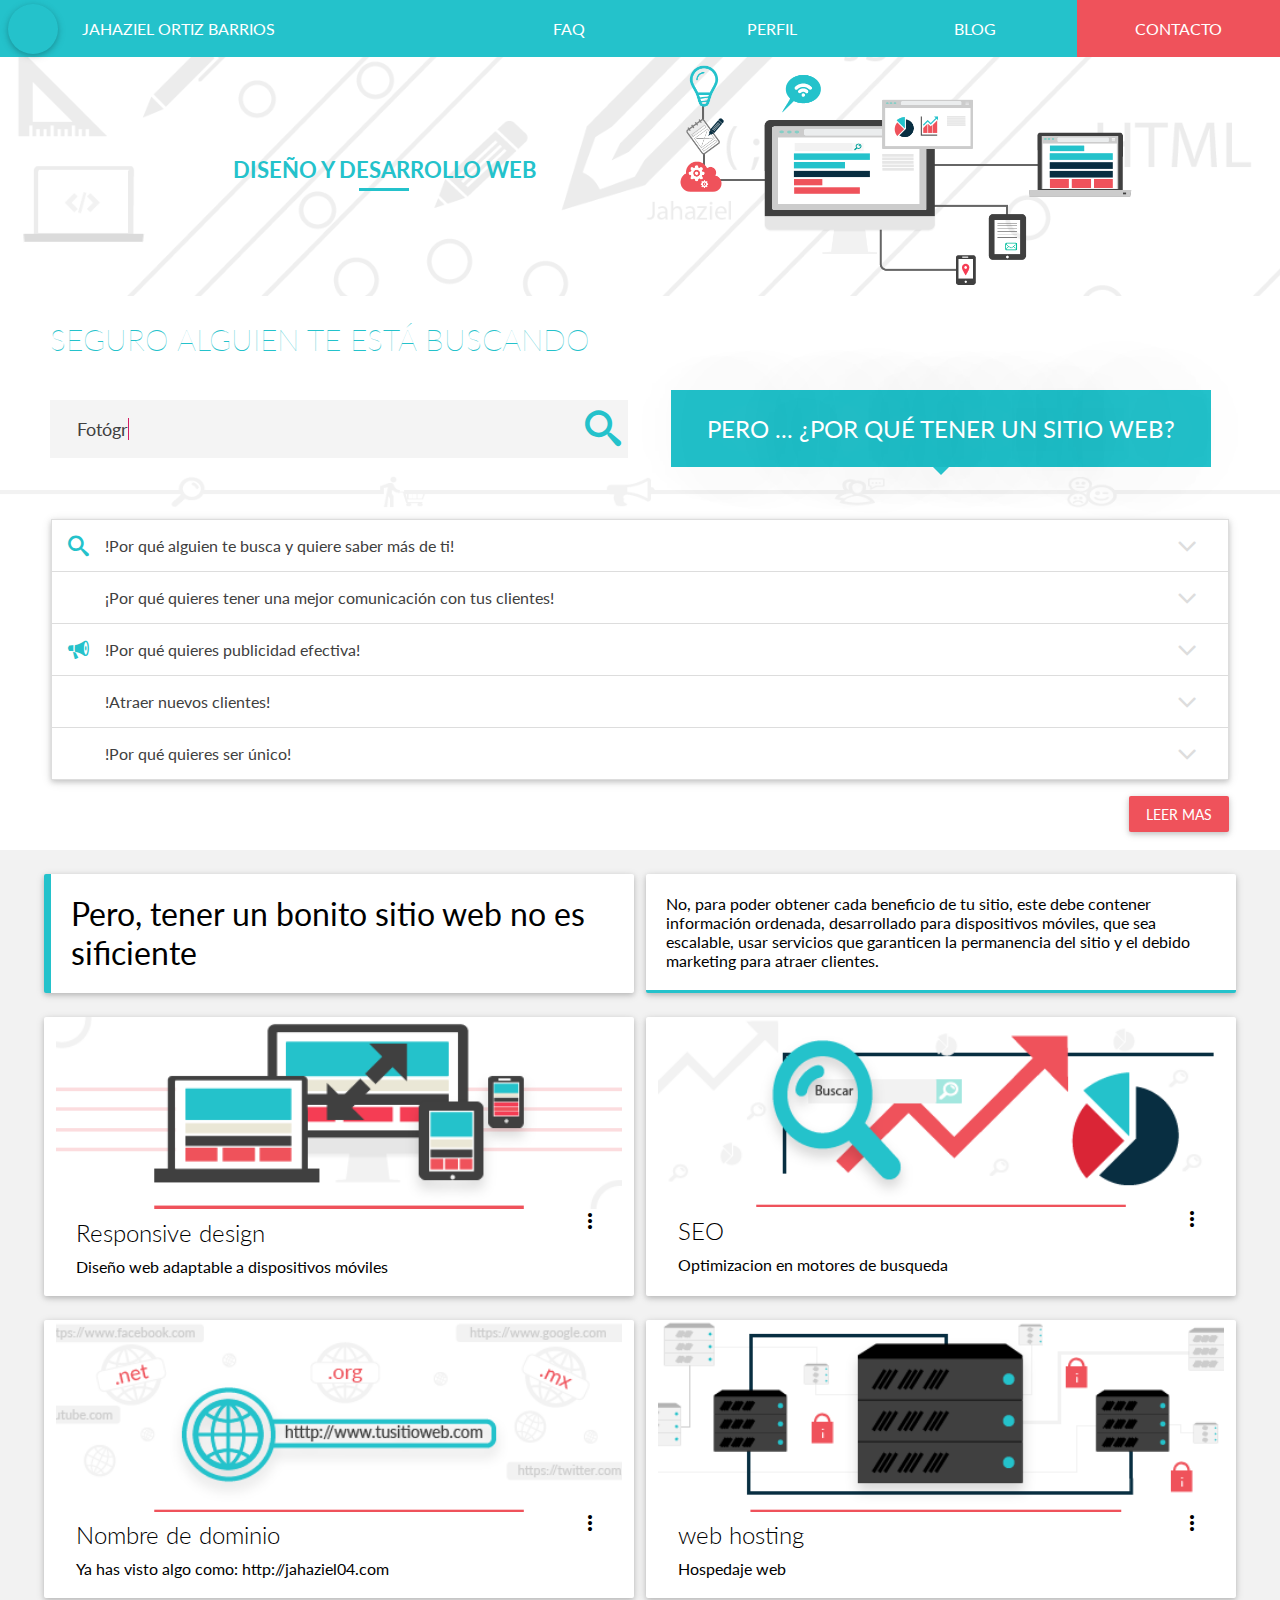
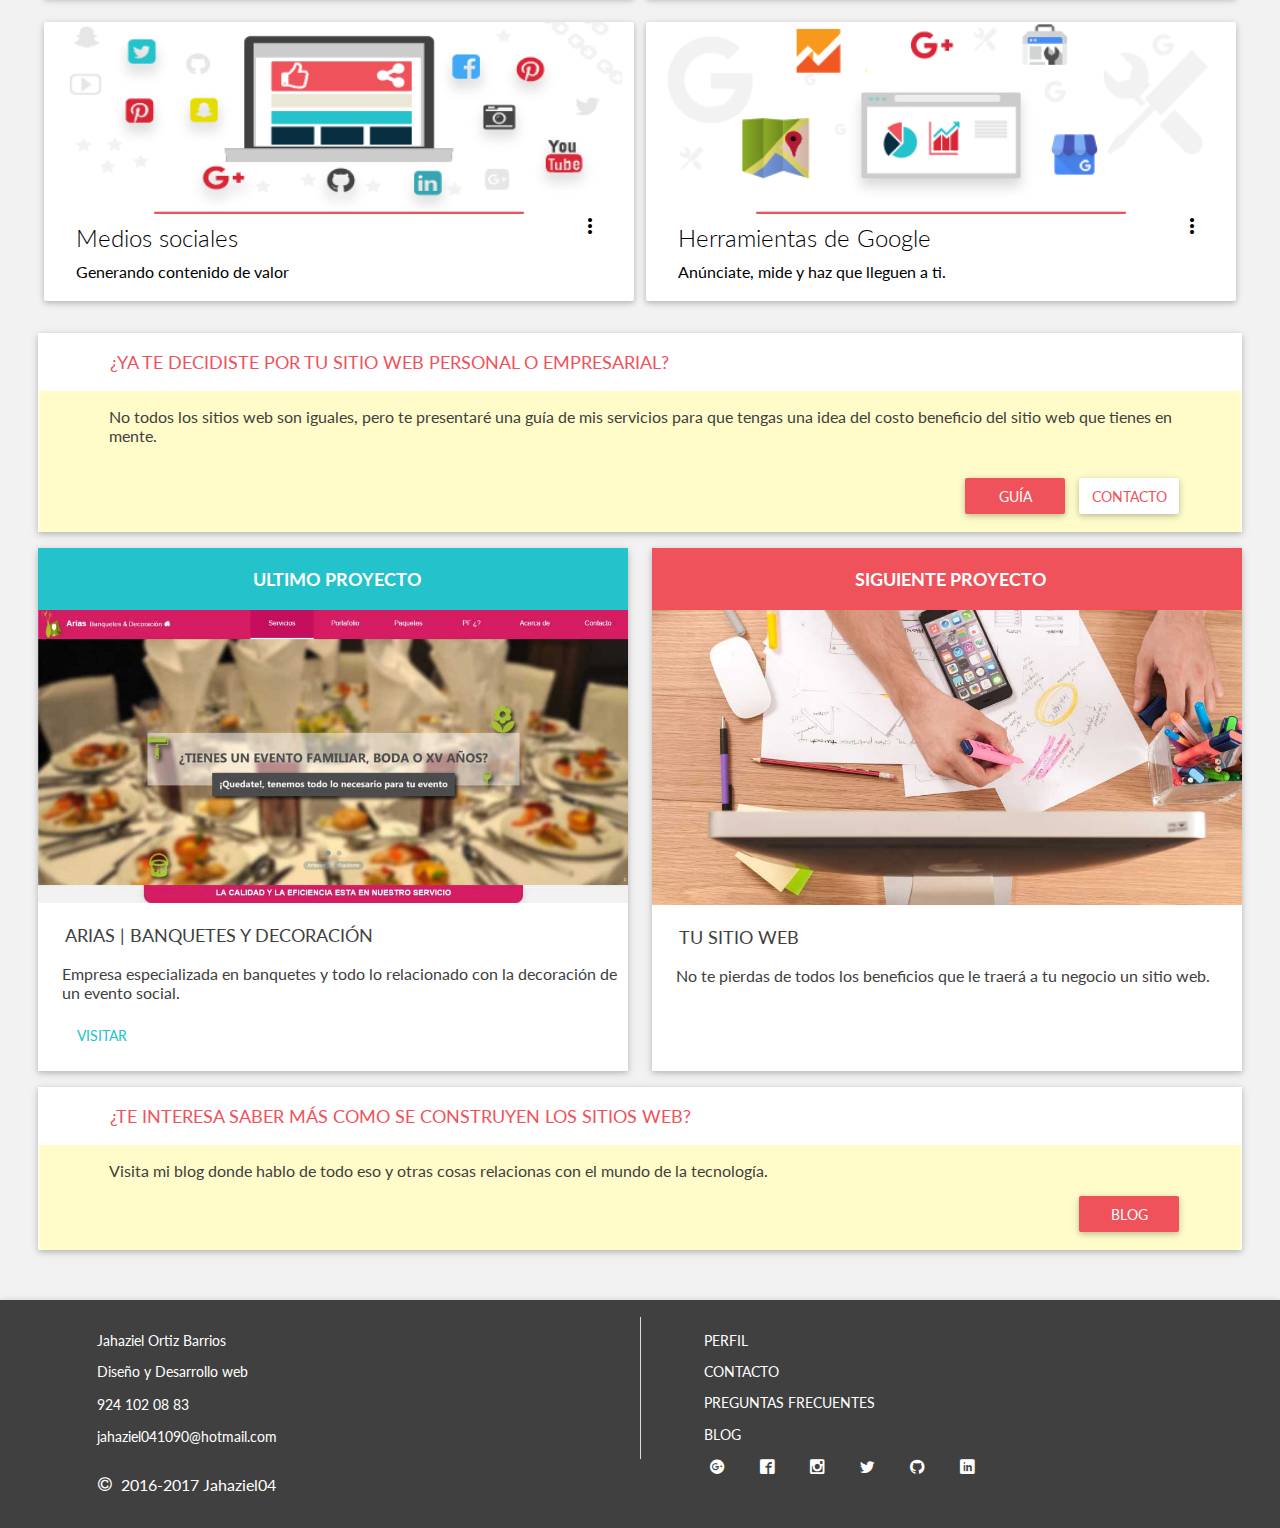
==== index.html @ 0f7bd89f "erratas y nuevo numero de Tel" ====
<!DOCTYPE html>
<html lang="es">
  <head>
    <meta charset="UTF-8">
    <meta name="viewport" content="width=device-width, initial-scale=1">
    <title>Diseño y Desarrollo web::Jahaziel Ortiz Barrios::Jaltipan veracruz</title>
    <meta name="description" content="Diseñador de UX y desarrollo de sitios web totalmente adaptables a dispositivos mobiles en Jaltipan, Minatitlan, Coatzacoalcos, Acayucan">
    <meta author="Jahaziel Ortiz Barrios">
    <link rel="icon" type="image/jpg" href="/img/favicon.jpg">
    <link rel="stylesheet" href="./css/main.css">
    <link rel="stylesheet" href="https://fonts.googleapis.com/css?family=Lato:400,700">
    <link rel="stylesheet" href="https://maxcdn.bootstrapcdn.com/font-awesome/4.2.0/css/font-awesome.min.css">
    <link href="http://fonts.googleapis.com/icon?family=Material+Icons" rel="stylesheet">
  </head>
  <body>
    <header id="header" class="header">
      <nav class="navbar"><a href="/" class="brand">
          <figure class="margin-left circle--small disappear"><img src="https://scontent.xx.fbcdn.net/hphotos-xap1/v/t1.0-9/12688156_959748740729731_5556562599613514198_n.jpg?_nc_eui=ARhYQj7ZBpgGkshE7mGL3LKqt1WCCZKj5ncPIjfwVsN9NVvxZEDAgiCAArKD&amp;oh=0146c62cc2702142f5b499ef95fceb43&amp;oe=574B8534" alt="" class="imgfull"></figure>
          <p class="title-brand">Jahaziel Ortiz Barrios</p></a>
        <div href="" class="toggle"><i class="fa fa-bars"></i></div>
        <div class="right"><a href="/faq" id="button-portafolio" class="link">Faq</a></div>
        <div class="right"><a href="/profile" class="link">Perfil</a></div>
        <div class="right"><a href="/blog" class="link">Blog</a></div>
        <div class="right"><a href="contact" class="link focus">Contacto</a></div>
      </nav>
    </header>
    <article class="header-card">
      <section class="header-card-top"></section>
      <section class="header-card-bottom back-img--header">
        <figure class="circle--medium center-absolute"><img src="https://scontent.xx.fbcdn.net/hphotos-xap1/v/t1.0-9/12688156_959748740729731_5556562599613514198_n.jpg?_nc_eui=ARhYQj7ZBpgGkshE7mGL3LKqt1WCCZKj5ncPIjfwVsN9NVvxZEDAgiCAArKD&amp;oh=0146c62cc2702142f5b499ef95fceb43&amp;oe=574B8534" alt="" class="imgfull"></figure>
        <div class="container">
          <div class="row center middle">
            <div class="col-5 center small">
              <h1 class="title-main">Diseño y desarrollo web<span class="line-index"></span></h1>
            </div>
            <div class="col-5 small"><img src="img/img-landing.png" class="imgfull"></div>
          </div>
        </div>
      </section>
      <article class="container">
        <div class="row middle stop-grow--sinTop">
          <div class="col-6 small">
            <h2 class="title-big start">Seguro alguien te está buscando</h2>
          </div>
        </div>
        <div class="row middle stop-grow--sinTop">
          <div class="col-6 small">
            <p class="text-browser negro-claro relative"><span data-period="2000" data-type="[&quot;Fotógrafo en . . .&quot;,&quot;Diseñador de . . .&quot;,&quot;Dentista . . .&quot;,&quot;Pizza a la leña&quot;, &quot;Decoración de eventos en . . .&quot; ]" class="typewrite"><span class="wrap"></span></span><span class="icon-search absolute-right"></span></p>
          </div>
          <div class="col-6 small center">
            <p class="title-question relative">Pero ... ¿Por qué tener un sitio web?<span class="triangulo-equilatero"></span></p>
          </div>
        </div>
      </article>
      <figure class="bgc-white"><img src="img/banner.png" class="imgfull"></figure>
    </article>
    <div class="bgc-white">
      <article class="container">
        <div class="row center stop-grow--sinTop">
          <div class="col-12 center question-content">
            <div class="row center">
              <div class="col-12 start">
                <ul data-collapsible="accordion" class="collapsible">
                  <li>
                    <div class="collapsible-header relative question-content-item"><i class="icon-search principal"></i>
                      <p>!Por qué alguien te busca y quiere saber más de ti!</p><i class="icon-angle-down"></i>
                    </div>
                    <div class="collapsible-body">
                      <p>Seguro alguien escribió tu nombre, el nombre de tu marca o compañía buscando más información sobre ti o tu negocio, para reforzar su decisión de comprar tu producto o servicio, pero en su lugar encontró información sobre tu competencia y estoy seguro que se declinó por ellos.</p>
                    </div>
                  </li>
                  <li>
                    <div class="collapsible-header relative question-content-item"><i class="icon-chat-alt-fill principal"></i>
                      <p>¡Por qué quieres tener una mejor comunicación con tus clientes!</p><i class="icon-angle-down"></i>
                    </div>
                    <div class="collapsible-body">
                      <p>Tu sitio web es el mejor lugar para informar, sobre tus productos, servicios, promociones, etc. Además, tienes las opciones de enlanzar tus redes sociales, proporcionar tus números telefónicos y tu correo electrónico, para agilizar el contacto.</p>
                    </div>
                  </li>
                  <li>
                    <div class="collapsible-header relative question-content-item"><i class="icon-marketing principal"></i>
                      <p>!Por qué quieres publicidad efectiva!</p><i class="icon-angle-down"></i>
                    </div>
                    <div class="collapsible-body">
                      <p>Publicidad 24/7 los 365 días del año, comparado con lo costoso que suele ser la publicidad tradicional, un sitio web es 100% efectivo, muestra la información que deseas, sin restricción de tiempo, límite geográfico y demográfico.</p>
                    </div>
                  </li>
                  <li>
                    <div class="collapsible-header relative question-content-item"><i class="icon-person_add principal"></i>
                      <p>!Atraer nuevos clientes!</p><i class="icon-angle-down"></i>
                    </div>
                    <div class="collapsible-body">
                      <p>Lograrás llegar a más personas, no solo en tu región, si no a cualquier lugar del planeta donde haya internet. Solo tendrán que buscar algo relacionado con tu negocio en Google para poder encontrarte, y las personas que te encuentren en redes sociales tendrán un lugar a donde llegar. Cuando tus clientes quedan satisfechos con tu servicio o producto, seguro te recomendarán.</p>
                    </div>
                  </li>
                  <li>
                    <div class="collapsible-header relative question-content-item"><i class="icon-user2 principal"></i>
                      <p>!Por qué quieres ser único!</p><i class="icon-angle-down"></i>
                    </div>
                    <div class="collapsible-body">
                      <p>Crea una marca, se diferente, haz que cada vez que la gente vea tu logo se le venga a la mente el nombre de tu empresa, haz que quieran siempre consumir tus productos o adquirir tus servicios por tu profesionalismo y la pasión con la que haces las cosas.</p>
                    </div>
                  </li>
                </ul>
              </div>
            </div>
            <div class="row center box-padding-b">
              <div class="col-12 end"><a href="/blog/generico/beneficios-de-tener-un-sitio-web/" class="button-principal">Leer mas</a></div>
            </div>
          </div>
        </div>
      </article>
    </div>
    <section class="container">
      <div class="row stop-grow around">
        <article class="col-6--j small card-panel line-left back-img--features"><span class="title-impresion">Pero, tener un bonito sitio web no es sificiente</span>
          <div></div>
        </article>
        <article class="col-6--j small card-panel line-abajo"><span>No, para poder obtener cada beneficio de tu sitio, este debe contener información ordenada, desarrollado para dispositivos móviles, que sea escalable, usar servicios que garanticen la permanencia del sitio y el debido marketing para atraer clientes.</span>
          <div></div>
        </article>
        <article class="col-6--j small card">
          <div class="card-image waves-effect waves-block waves-light"><img src="img/feature1.png" class="activator"></div>
          <div class="card-content"><span class="card-title activator">Responsive design<i class="material-icons right">more_vert</i></span>
            <p>Diseño web adaptable a dispositivos móviles</p>
          </div>
          <div class="card-reveal"><span class="card-title">Responsive design<i class="material-icons right">close</i></span>
            <p>Es una de las alternativas de diseño y desarrollo web para garantizar que las páginas de un sitio sean capaces de adaptar su apariencia a cualquier dispositivo móvil. Esta filosofía garantiza la correcta visualización para mejorar la experiencia de usuario.</p>
          </div>
        </article>
        <article class="col-6--j small card">
          <div class="card-image waves-effect waves-block waves-light"><img src="img/feature2.png" class="activator"></div>
          <div class="card-content"><span class="card-title activator">SEO<i class="material-icons right">more_vert</i></span>
            <p>Optimizacion en motores de busqueda</p>
          </div>
          <div class="card-reveal"><span class="card-title">Optimizacion en motores de busqueda<i class="material-icons right">close</i></span>
            <p>Es un proceso técnico, que organiza la estructura y el contenido de las páginas de un sitio web, para mejorar la visibilidad en los buscadores, mejorando el posicionamiento natural en las búsquedas con términos o palabras relacionadas con tu negocio.</p>
          </div>
        </article>
        <article class="col-6--j small card">
          <div class="card-image waves-effect waves-block waves-light"><img src="img/feature3.png" class="activator"></div>
          <div class="card-content"><span class="card-title activator">Nombre de dominio<i class="material-icons right">more_vert</i></span>
            <p>Ya has visto algo como: http://jahaziel04.com</p>
          </div>
          <div class="card-reveal"><span class="card-title">Nombre de dominio<i class="material-icons right">close</i></span>
            <p>Esto es un nombre de dominio, no encontraras otro igual, es la dirección del sitio. Existen dominios gratuitos, pero usarlos refleja poco profesionalismo y seriedad a tu negocio. Piensa en uno que represente o a tu marca, en tu publicidad no debe faltar tu nombre de dominio.</p>
          </div>
        </article>
        <article class="col-6--j small card">
          <div class="card-image waves-effect waves-block waves-light"><img src="img/feature4.png" class="activator"></div>
          <div class="card-content"><span class="card-title activator">web hosting<i class="material-icons right">more_vert</i></span>
            <p>Hospedaje web</p>
          </div>
          <div class="card-reveal"><span class="card-title">Web hosting<i class="material-icons right">close</i></span>
            <p>Es una analogía de hospedaje o alojamiento en hoteles, porque es donde vivirá tu sitio, ahí se guardará el código, imágenes, videos, y todos de lo que esté compuesto. Tu no tendrás que ocuparte del hosting, pero es bueno saber que sepas que es uno de los servicios que garantizaran la permanencia de tu sitio en internet.</p>
          </div>
        </article>
        <article class="col-6--j small card">
          <div class="card-image waves-effect waves-block waves-light"><img src="img/feature5.png" class="activator"></div>
          <div class="card-content"><span class="card-title activator">Medios sociales<i class="material-icons right">more_vert</i></span>
            <p>Generando contenido de valor</p>
          </div>
          <div class="card-reveal"><span class="card-title">Medios sociales<i class="material-icons right">close</i></span>
            <p>Seguro tienes una cuenta en Twitter, Facebook, Instagram, etc. Estos medios se vuelven muy importantes si se genera contenido atractivo y de utilidad para tus clientes, hace que exista un continuo foco hacia la marca, que aliente al continuo consumo y propague confianza a futuros usuarios.</p>
          </div>
        </article>
        <article class="col-6--j small card">
          <div class="card-image waves-effect waves-block waves-light"><img src="img/feature6.png" class="activator"></div>
          <div class="card-content"><span class="card-title activator">Herramientas de Google<i class="material-icons right">more_vert</i></span>
            <p>Anúnciate, mide y haz que lleguen a ti.</p>
          </div>
          <div class="card-reveal"><span class="card-title">Herramientas de Google<i class="material-icons right">close</i></span>
            <p>Google nos brinda servicios para potenciar la marca y nos permite ser parte de su ecosistema de mapas, su buscador, red social (google-plus) y la habilidad de poder medir el tráfico en nuestro sitio, mostrándonos métricas que te ayudaran a controlar el negocio, para saber cuánto estas o no creciendo.</p>
          </div>
        </article>
      </div>
    </section>
    <section class="container">
      <article class="row box-margin-t stop-grow"> 
        <div class="col-12 portfolio-header--contact shadow-card">
          <div class="row center">
            <div class="col-11 start">
              <p class="start title-portfolio">¿Ya te decidiste por tu sitio web personal o empresarial?</p>
            </div>
          </div>
          <div class="row center portfolio-contact">
            <div class="col-11 start">
              <p class="start box-padding-b box-padding-t box-padding-b text-normal">No todos los sitios web son iguales, pero te presentaré una guía de mis servicios para que tengas una idea del costo beneficio del sitio web que tienes en mente.</p>
            </div>
          </div>
          <div class="row center box-padding-b box-padding-t portfolio-contact">
            <div class="col-11 end"><a href="/guia" class="button-principal">Guía</a><a href="/contact" class="button-secundario">Contacto</a></div>
          </div>
        </div>
      </article>
      <section class="row  box-margin-t between stop-grow">
        <div class="portfolio-header tablets small shadow-card">
          <h2 class="bgc-principal center title-feature title-feature box-padding-b box-padding-t">Ultimo proyecto</h2>
          <figure><img src="/img/portafolio.jpg" class="imgfull"></figure>
          <div class="portfolio-work box-padding-b">
            <p class="title-portfolio-x">Arias | Banquetes y Decoración</p>
            <p class="sub-portfolio-x">Empresa especializada en banquetes y todo lo relacionado con la decoración de un evento social.</p><a href="http://serviarias.com/" target="_blank" class="button-plane">Visitar</a>
          </div>
        </div>
        <div class="portfolio-header--next tablets small shadow-card">
          <h2 class="bgc-principal center title-feature title-feature box-padding-b box-padding-t bgc-secundario">Siguiente proyecto</h2>
          <figure><img src="/img/portafolio3.jpg" class="imgfull"></figure>
          <div class="portfolio-work">
            <p class="title-portfolio-x">Tu sitio web</p>
            <p class="sub-portfolio-x">No te pierdas de todos los beneficios que le traerá a tu negocio un sitio web.</p>
          </div>
        </div>
      </section>
    </section>
    <section class="container">
      <article class="row box-margin-t stop-grow"> 
        <div class="col-12 portfolio-header--contact shadow-card">
          <div class="row center">
            <div class="col-11 start">
              <p class="start title-portfolio">¿Te interesa saber más como se construyen los sitios web?</p>
            </div>
          </div>
          <div class="row center portfolio-contact">
            <div class="col-11 start">
              <p class="start text-normal">Visita mi blog donde hablo de todo eso y otras cosas relacionas con el mundo de la tecnología.</p>
            </div>
          </div>
          <div class="row center portfolio-contact box-padding-b">
            <div class="col-11 end"><a href="/blog" class="button-principal">blog</a></div>
          </div>
        </div>
      </article>
    </section>
    <div class="bgc-complementario box-margin-t box-padding-t box-padding-b shadow-card">
      <div class="container">
        <div class="row center">
          <div class="col-11">
            <div class="row center">
              <div class="col-6 start small">
                <p class="text-normal--footer">Jahaziel Ortiz Barrios</p>
                <p class="text-normal--footer">Diseño y Desarrollo web</p><a href="tel:+9241020883" class="text-normal--footer">924 102 08 83</a>
                <p class="text-normal--footer">jahaziel041090@hotmail.com</p>
              </div>
              <div class="col-6 start small line--footer">
                <p class="text-normal--footerMayus col-offset-1 col-offset-off"><a href="/profile">Perfil</a></p>
                <p class="text-normal--footerMayus col-offset-1 col-offset-off"><a href="/contact">Contacto</a></p>
                <p class="text-normal--footerMayus col-offset-1 col-offset-off"><a href="/faq">Preguntas frecuentes</a></p>
                <p class="text-normal--footerMayus col-offset-1 col-offset-off"><a href="/blog">Blog</a></p>
              </div>
            </div>
          </div>
        </div>
        <div class="row center">
          <div class="col-11">
            <div class="row">
              <div class="col-6 start color-white small">
                <p class="text-normal col-offset-1 col-offset-off"><span class="icon-copyright"></span> 2016-2017 Jahaziel04</p>
              </div>
              <div class="col-6 start small">
                <div class="col-offset-1 col-offset-off text-normal--footerMayus"><a href="https://plus.google.com/u/0/104019931078090167469" target="_blank" class="footer-icon icon-google-plus "></a><a href="https://www.facebook.com/Jahaziel.Ortiz.Barrios" target="_blank" class="footer-icon icon-facebook"></a><a href="https://www.instagram.com/jahaziel04/" target="_blank" class="footer-icon icon-instagram"></a><a href="https://twitter.com/Jahaziel004" target="_blank" class="footer-icon icon-twitter"></a><a href="https://github.com/Jahaziel04" target="_blank" class="footer-icon icon-github"></a><a href="https://www.linkedin.com/profile/preview?locale=es_ES&amp;trk=prof-0-sb-preview-primary-button" target="_blank" class="footer-icon icon-linkedin"></a></div>
              </div>
            </div>
          </div>
        </div>
      </div>
    </div>
    <script type="text/javascript">
      (function(i,s,o,g,r,a,m){i['GoogleAnalyticsObject']=r;i[r]=i[r]||function(){
      (i[r].q=i[r].q||[]).push(arguments)},i[r].l=1*new Date();a=s.createElement(o),
      m=s.getElementsByTagName(o)[0];a.async=1;a.src=g;m.parentNode.insertBefore(a,m)})(window,document,'script','https://www.google-analytics.com/analytics.js','ga');
      
      ga('create', 'UA-76963673-1', 'auto');
      ga('send', 'pageview');
    </script>
    <script type="text/javascript" src="./js/bundle.js"></script>
    <script type="text/javascript" src="https://code.jquery.com/jquery-2.1.1.min.js"></script>
    <script type="text/javascript" src="js/materialize.min.js"></script>
  </body>
</html>
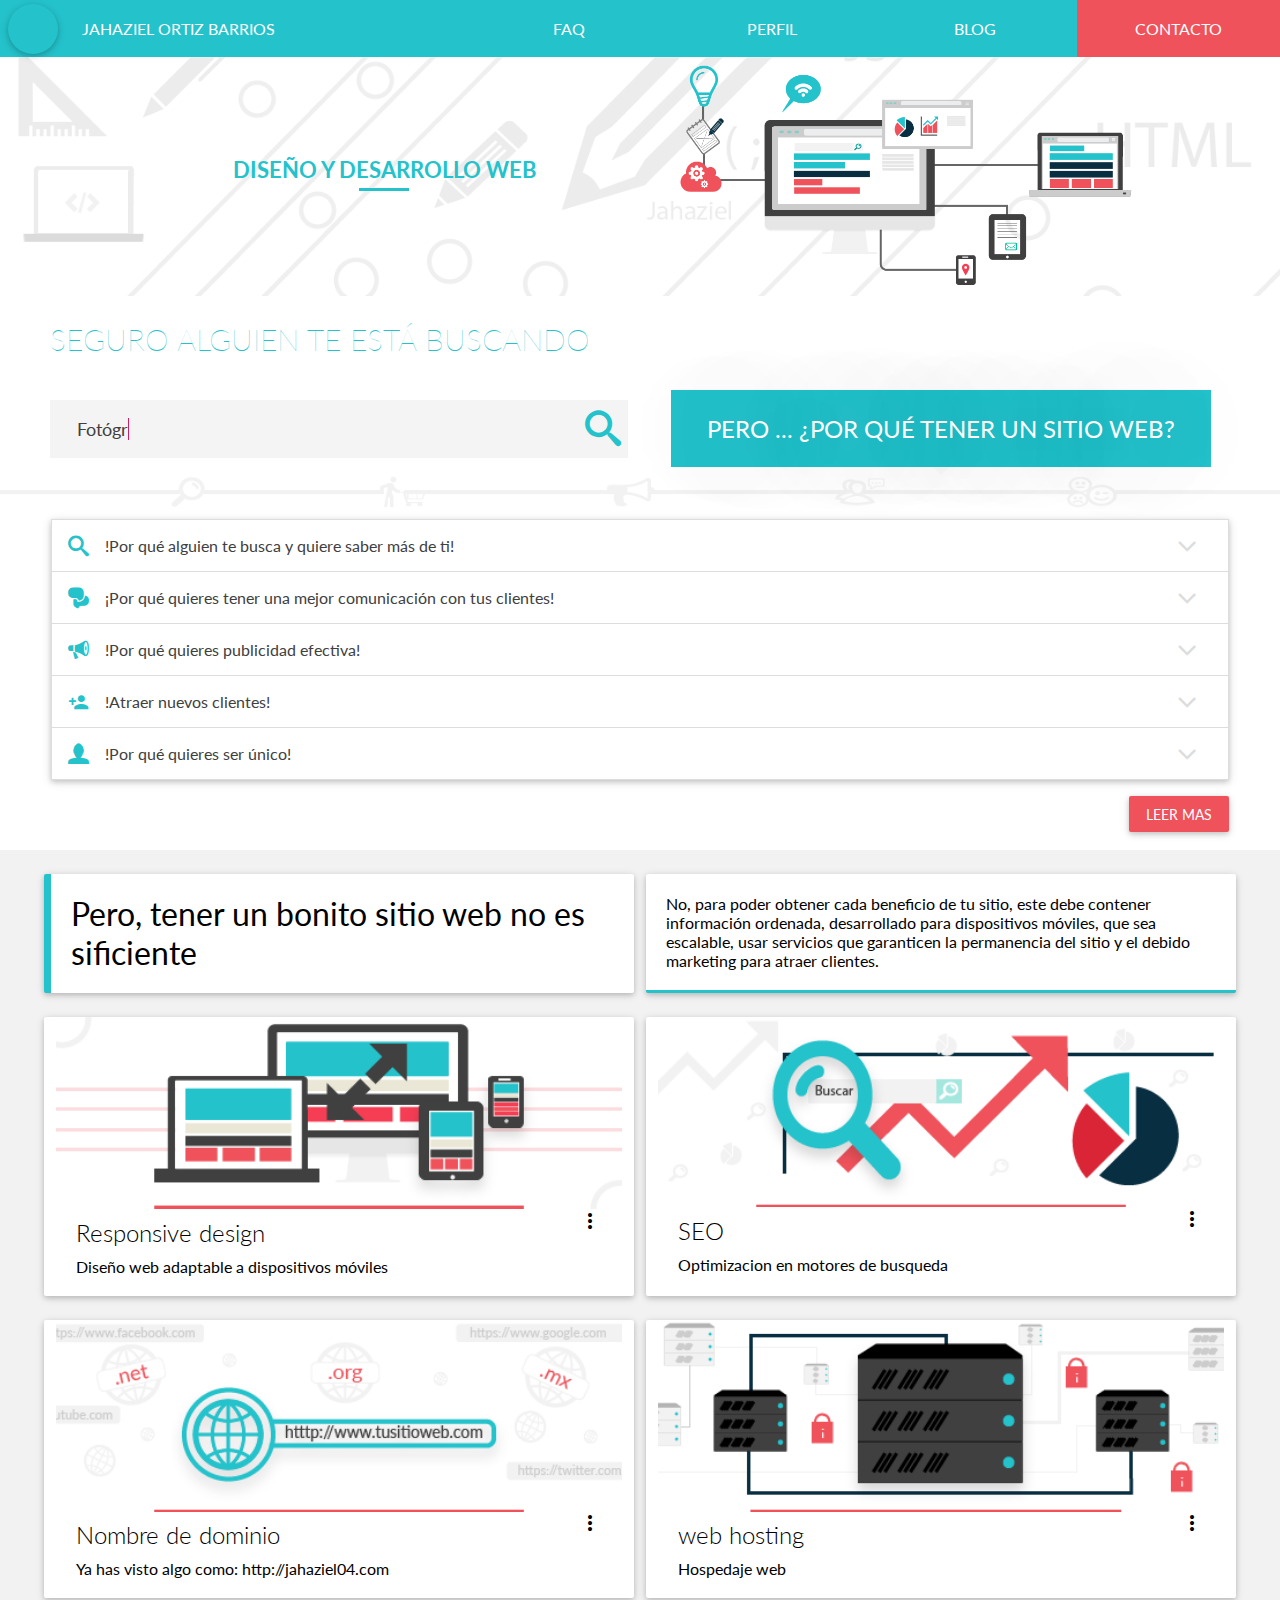
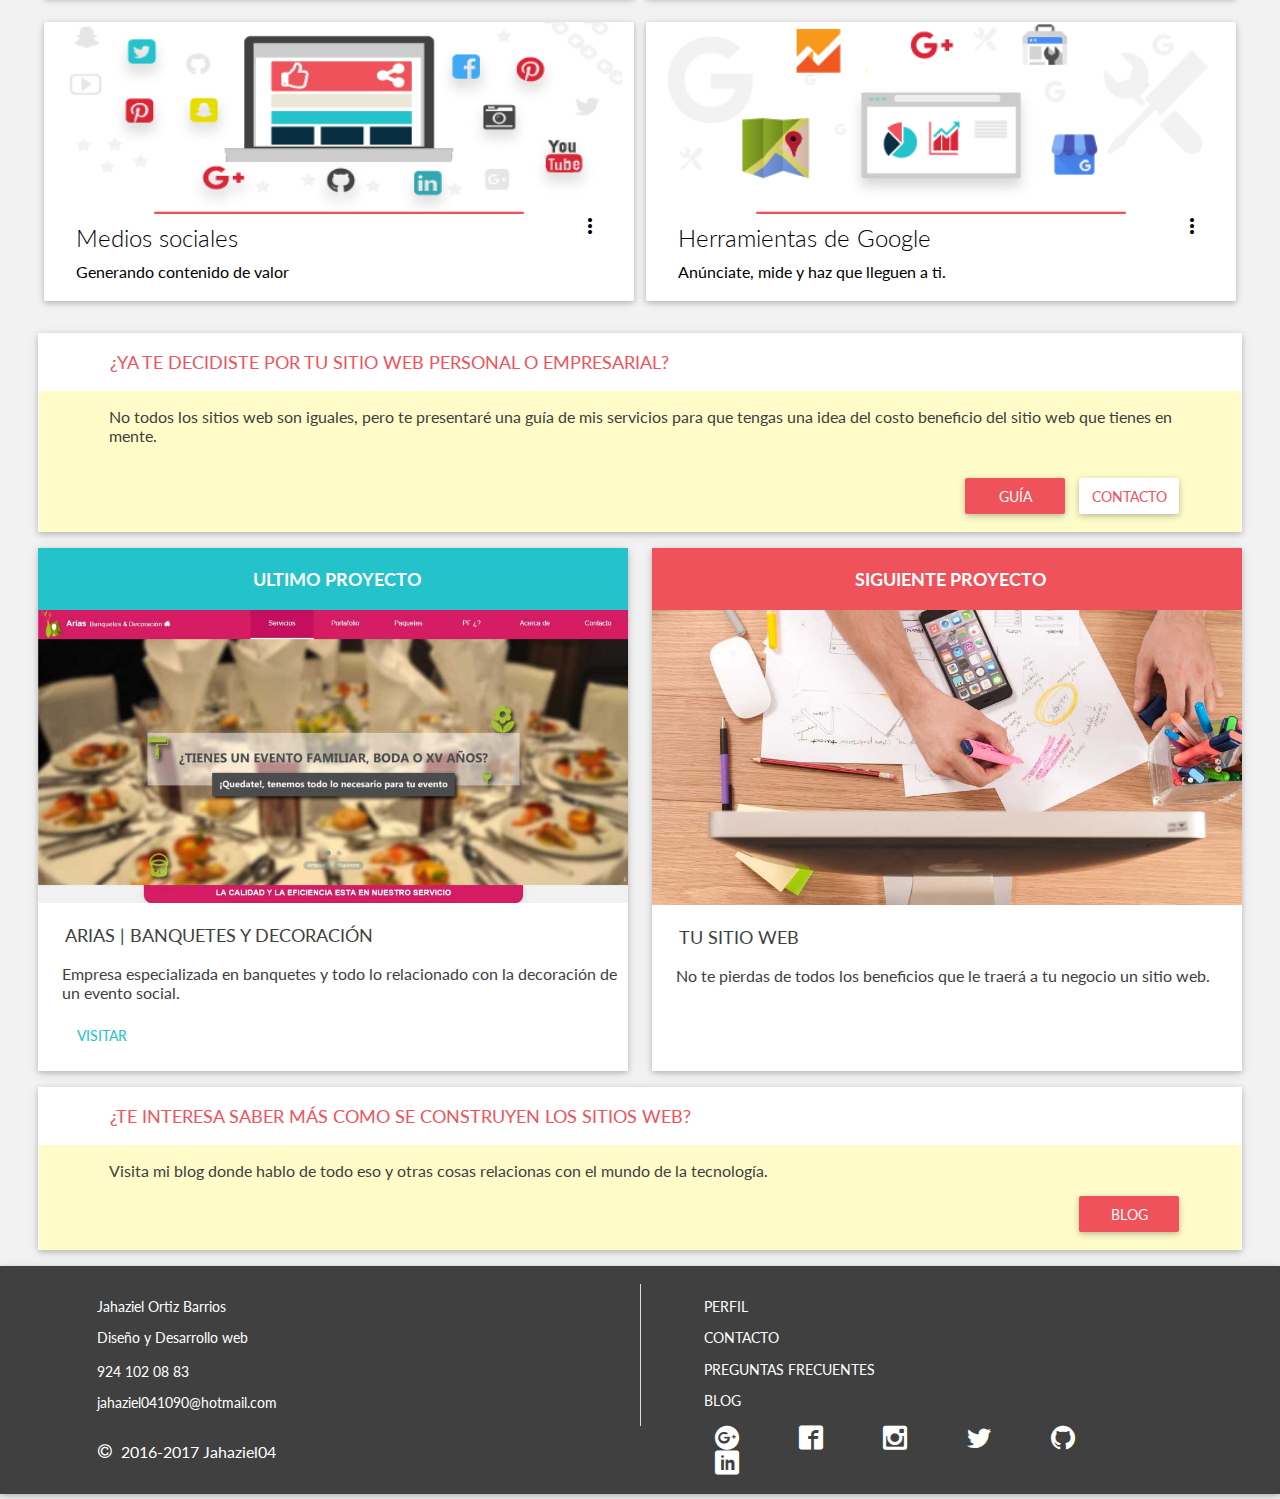
==== commit aec5f1b3: "Mejora de guia" ====
--- a/index.html
+++ b/index.html
@@ -231,7 +231,7 @@
         </div>
       </article>
     </section>
-    <div class="bgc-complementario box-margin-t box-padding-t box-padding-b shadow-card">
+    <div class="bgc-complementario box-padding-t box-padding-b shadow-card">
       <div class="container">
         <div class="row center">
           <div class="col-11">
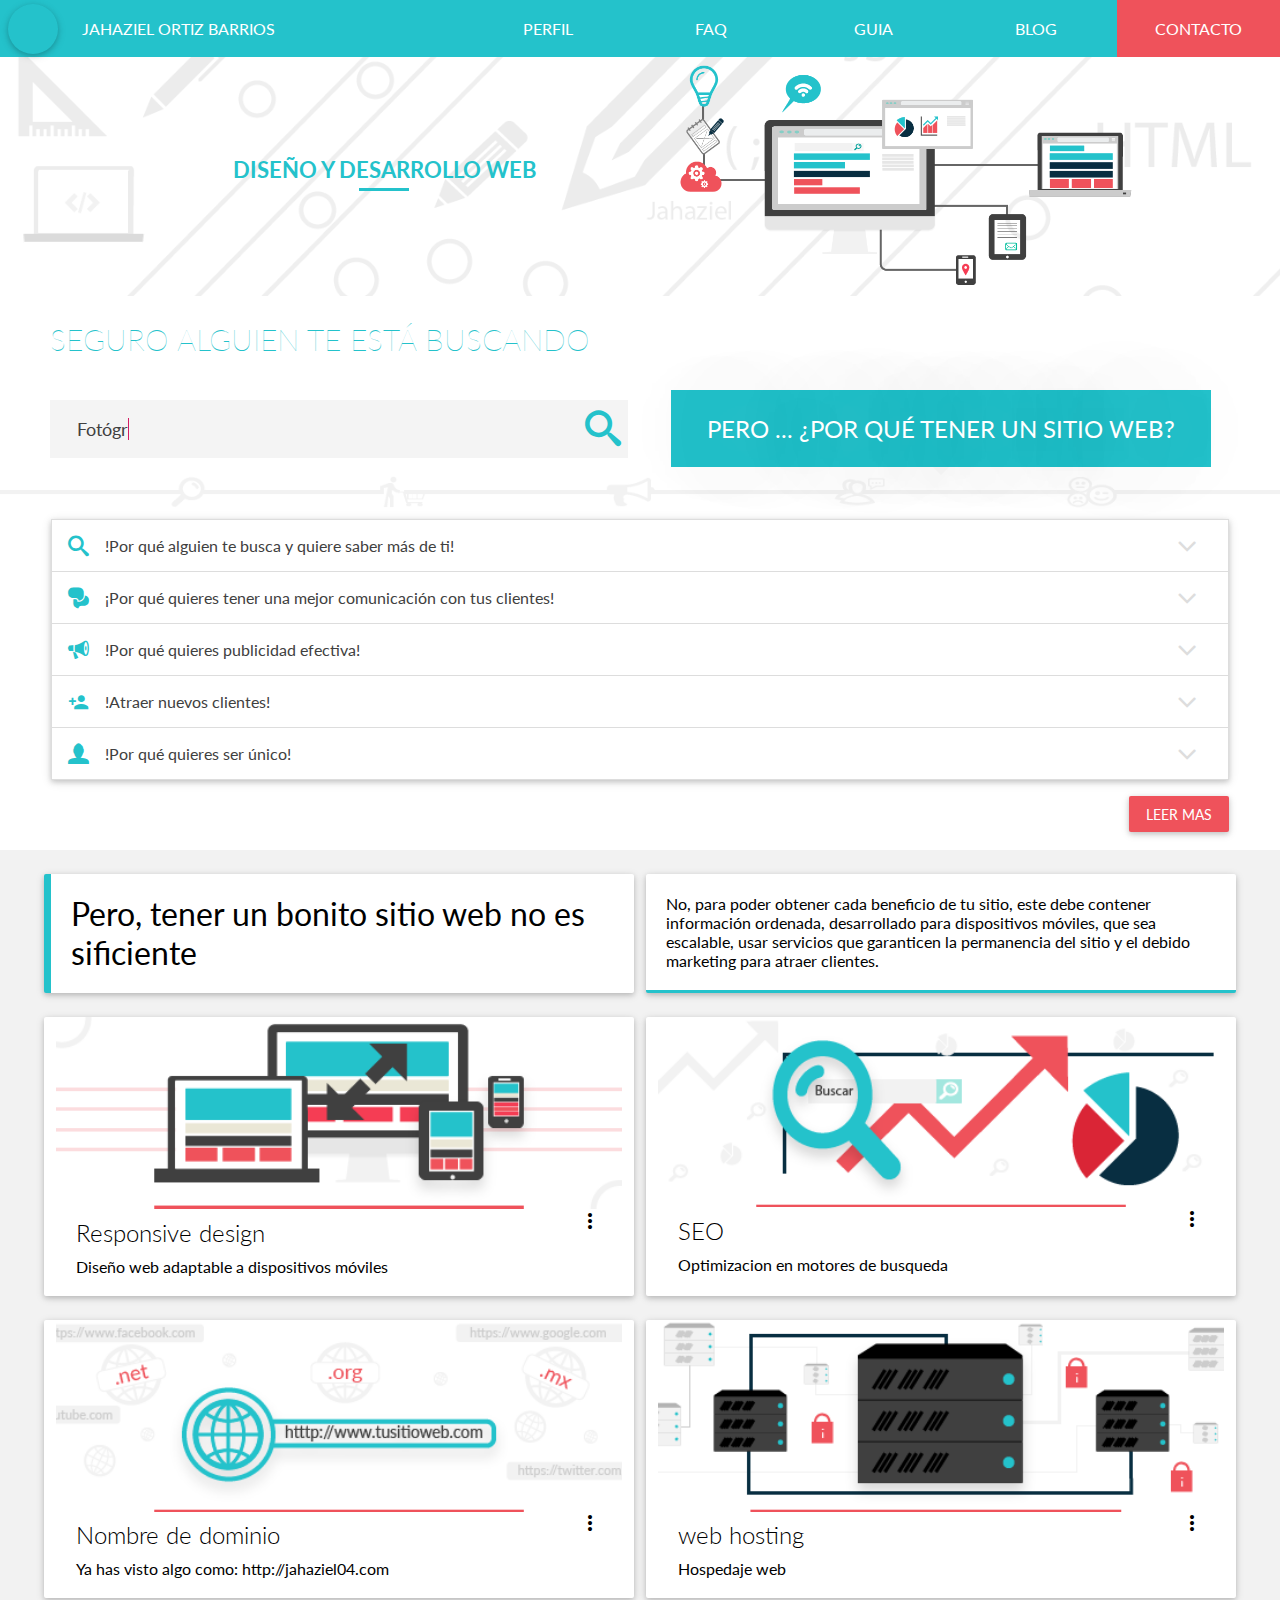
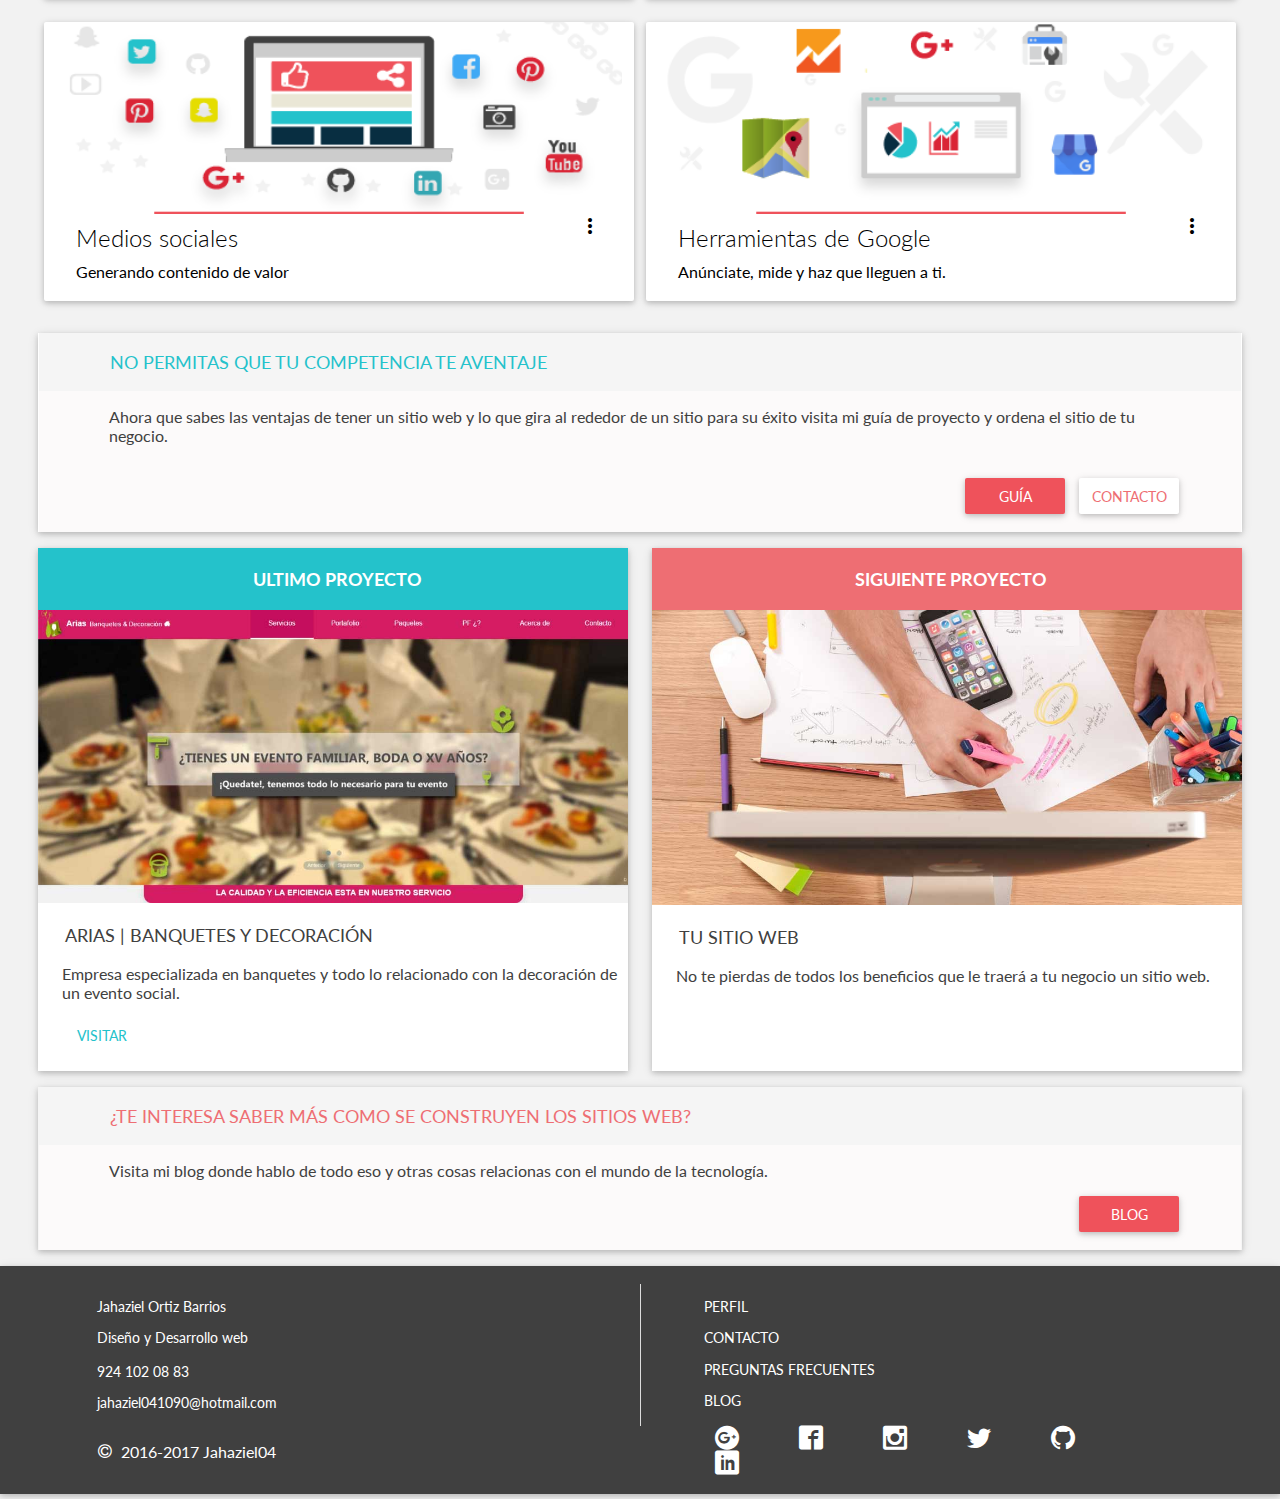
==== commit 44e86614: "Correcciones" ====
--- a/index.html
+++ b/index.html
@@ -18,8 +18,9 @@
           <figure class="margin-left circle--small disappear"><img src="https://scontent.xx.fbcdn.net/hphotos-xap1/v/t1.0-9/12688156_959748740729731_5556562599613514198_n.jpg?_nc_eui=ARhYQj7ZBpgGkshE7mGL3LKqt1WCCZKj5ncPIjfwVsN9NVvxZEDAgiCAArKD&amp;oh=0146c62cc2702142f5b499ef95fceb43&amp;oe=574B8534" alt="" class="imgfull"></figure>
           <p class="title-brand">Jahaziel Ortiz Barrios</p></a>
         <div href="" class="toggle"><i class="fa fa-bars"></i></div>
+        <div class="right"><a href="/profile" class="link">Perfil</a></div>
         <div class="right"><a href="/faq" id="button-portafolio" class="link">Faq</a></div>
-        <div class="right"><a href="/profile" class="link">Perfil</a></div>
+        <div class="right"><a href="/guia" id="" class="link">Guia</a></div>
         <div class="right"><a href="/blog" class="link">Blog</a></div>
         <div class="right"><a href="contact" class="link focus">Contacto</a></div>
       </nav>
@@ -143,7 +144,7 @@
             <p>Ya has visto algo como: http://jahaziel04.com</p>
           </div>
           <div class="card-reveal"><span class="card-title">Nombre de dominio<i class="material-icons right">close</i></span>
-            <p>Esto es un nombre de dominio, no encontraras otro igual, es la dirección del sitio. Existen dominios gratuitos, pero usarlos refleja poco profesionalismo y seriedad a tu negocio. Piensa en uno que represente o a tu marca, en tu publicidad no debe faltar tu nombre de dominio.</p>
+            <p>"http://jahaziel04.com": esto es un nombre de dominio, no encontraras otro igual, es la dirección del sitio. Existen dominios gratuitos, pero usarlos refleja poco profesionalismo y seriedad a tu negocio. Piensa en uno que represente o a tu marca, en tu publicidad no debe faltar tu nombre de dominio.</p>
           </div>
         </article>
         <article class="col-6--j small card">
@@ -152,7 +153,7 @@
             <p>Hospedaje web</p>
           </div>
           <div class="card-reveal"><span class="card-title">Web hosting<i class="material-icons right">close</i></span>
-            <p>Es una analogía de hospedaje o alojamiento en hoteles, porque es donde vivirá tu sitio, ahí se guardará el código, imágenes, videos, y todos de lo que esté compuesto. Tu no tendrás que ocuparte del hosting, pero es bueno saber que sepas que es uno de los servicios que garantizaran la permanencia de tu sitio en internet.</p>
+            <p>Es una analogía de hospedaje o alojamiento en hoteles, porque es donde vivirá tu sitio, ahí se guardará el código, imágenes, videos, y todo de lo que esté compuesto. Tu no tendrás que ocuparte del hosting, pero es bueno saber que sepas que es uno de los servicios que garantizaran la permanencia de tu sitio en internet.</p>
           </div>
         </article>
         <article class="col-6--j small card">
@@ -178,17 +179,17 @@
     <section class="container">
       <article class="row box-margin-t stop-grow"> 
         <div class="col-12 portfolio-header--contact shadow-card">
-          <div class="row center">
+          <div class="row center bgc-casigris">
             <div class="col-11 start">
-              <p class="start title-portfolio">¿Ya te decidiste por tu sitio web personal o empresarial?</p>
-            </div>
-          </div>
-          <div class="row center portfolio-contact">
-            <div class="col-11 start">
-              <p class="start box-padding-b box-padding-t box-padding-b text-normal">No todos los sitios web son iguales, pero te presentaré una guía de mis servicios para que tengas una idea del costo beneficio del sitio web que tienes en mente.</p>
-            </div>
-          </div>
-          <div class="row center box-padding-b box-padding-t portfolio-contact">
+              <p class="start title-portfolio principal">No permitas que tu competencia te aventaje</p>
+            </div>
+          </div>
+          <div class="row center bgc-casiblanco">
+            <div class="col-11 negro-claro start">
+              <p class="start box-padding-b box-padding-t box-padding-b text-normal">Ahora que sabes las ventajas de tener un sitio web y lo que gira al rededor de un sitio para su éxito visita mi guía de proyecto y ordena el sitio de tu negocio.</p>
+            </div>
+          </div>
+          <div class="row center box-padding-b box-padding-t bgc-casiblanco">
             <div class="col-11 end"><a href="/guia" class="button-principal">Guía</a><a href="/contact" class="button-secundario">Contacto</a></div>
           </div>
         </div>
@@ -214,18 +215,18 @@
     </section>
     <section class="container">
       <article class="row box-margin-t stop-grow"> 
-        <div class="col-12 portfolio-header--contact shadow-card">
+        <div class="col-12 bgc-casigris rosa-claro shadow-card">
           <div class="row center">
             <div class="col-11 start">
               <p class="start title-portfolio">¿Te interesa saber más como se construyen los sitios web?</p>
             </div>
           </div>
-          <div class="row center portfolio-contact">
+          <div class="row center bgc-casiblanco">
             <div class="col-11 start">
-              <p class="start text-normal">Visita mi blog donde hablo de todo eso y otras cosas relacionas con el mundo de la tecnología.</p>
-            </div>
-          </div>
-          <div class="row center portfolio-contact box-padding-b">
+              <p class="start text-normal negro-claro">Visita mi blog donde hablo de todo eso y otras cosas relacionas con el mundo de la tecnología.</p>
+            </div>
+          </div>
+          <div class="row center bgc-casiblanco box-padding-b">
             <div class="col-11 end"><a href="/blog" class="button-principal">blog</a></div>
           </div>
         </div>
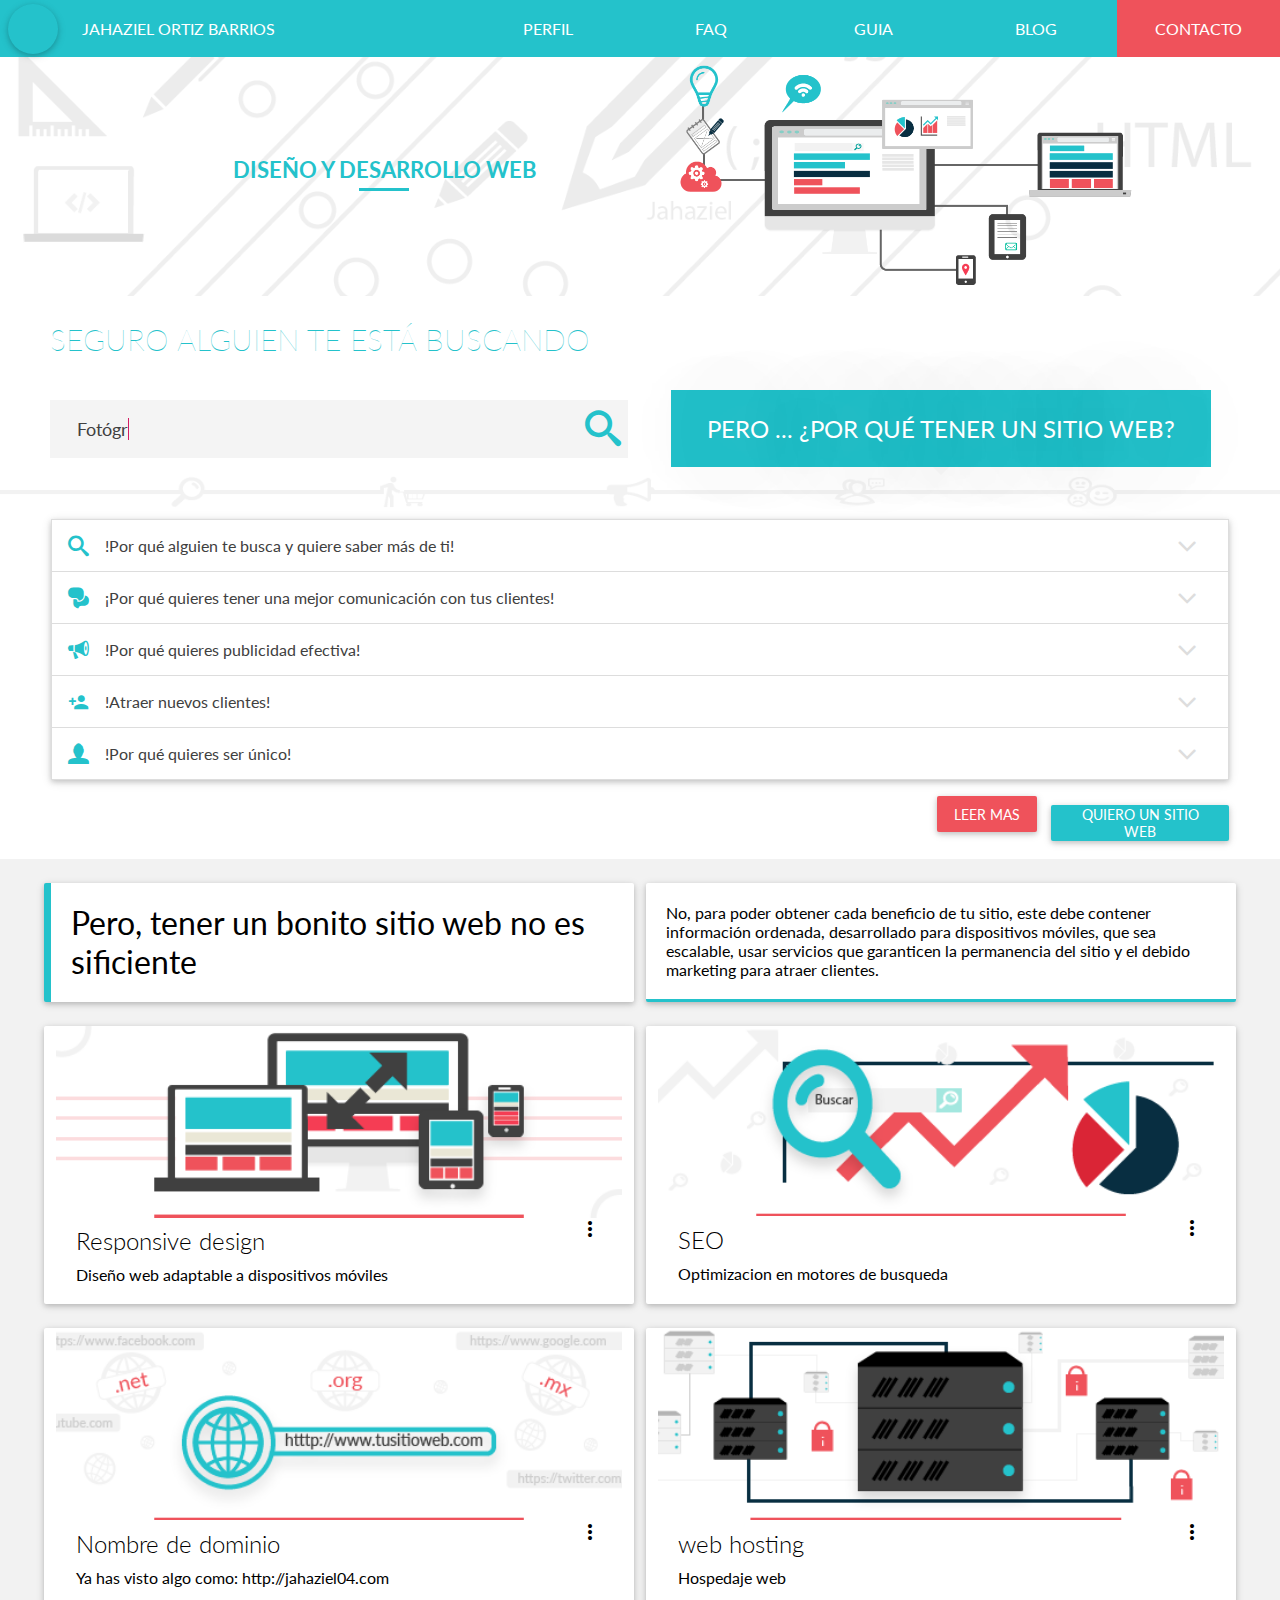
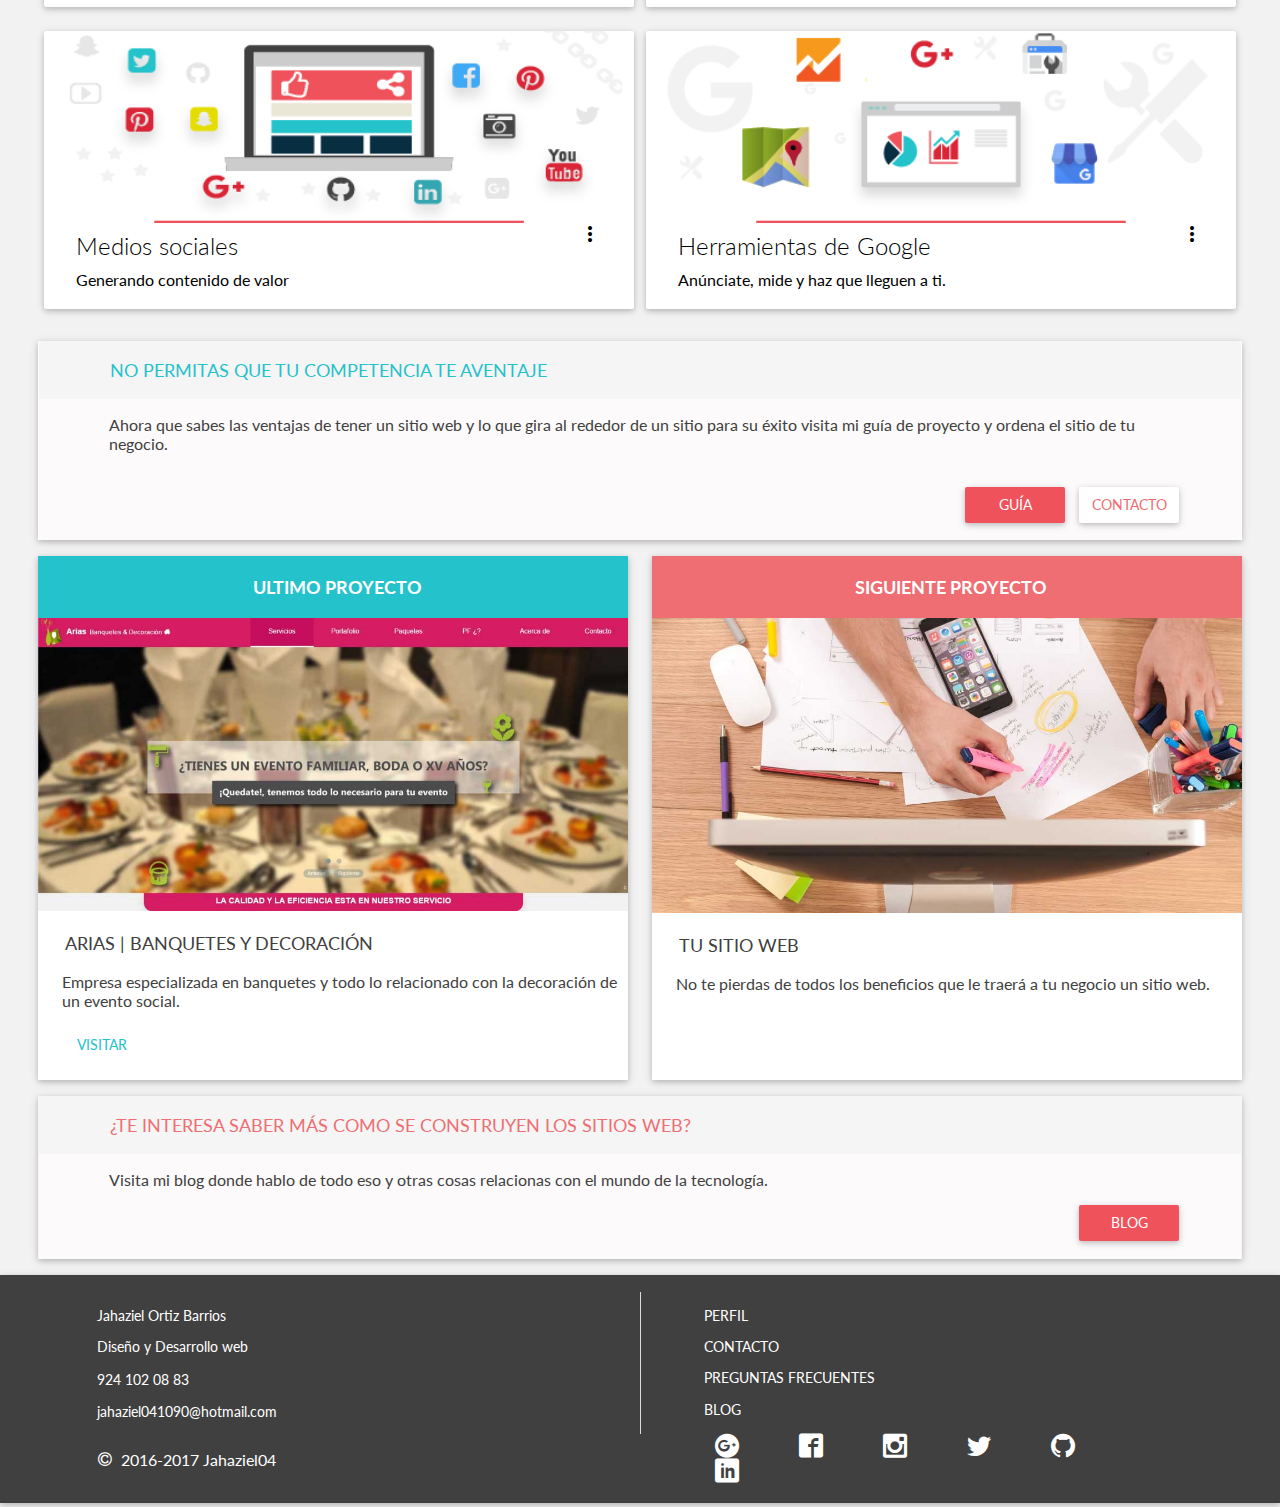
==== commit acced926: "Llamada a la accion" ====
--- a/index.html
+++ b/index.html
@@ -106,7 +106,7 @@
               </div>
             </div>
             <div class="row center box-padding-b">
-              <div class="col-12 end"><a href="/blog/generico/beneficios-de-tener-un-sitio-web/" class="button-principal">Leer mas</a></div>
+              <div class="col-12 end"><a href="/blog/generico/beneficios-de-tener-un-sitio-web/" class="button-principal">Leer mas</a><a href="/contact" class="button-want">Quiero un sitio web</a></div>
             </div>
           </div>
         </div>
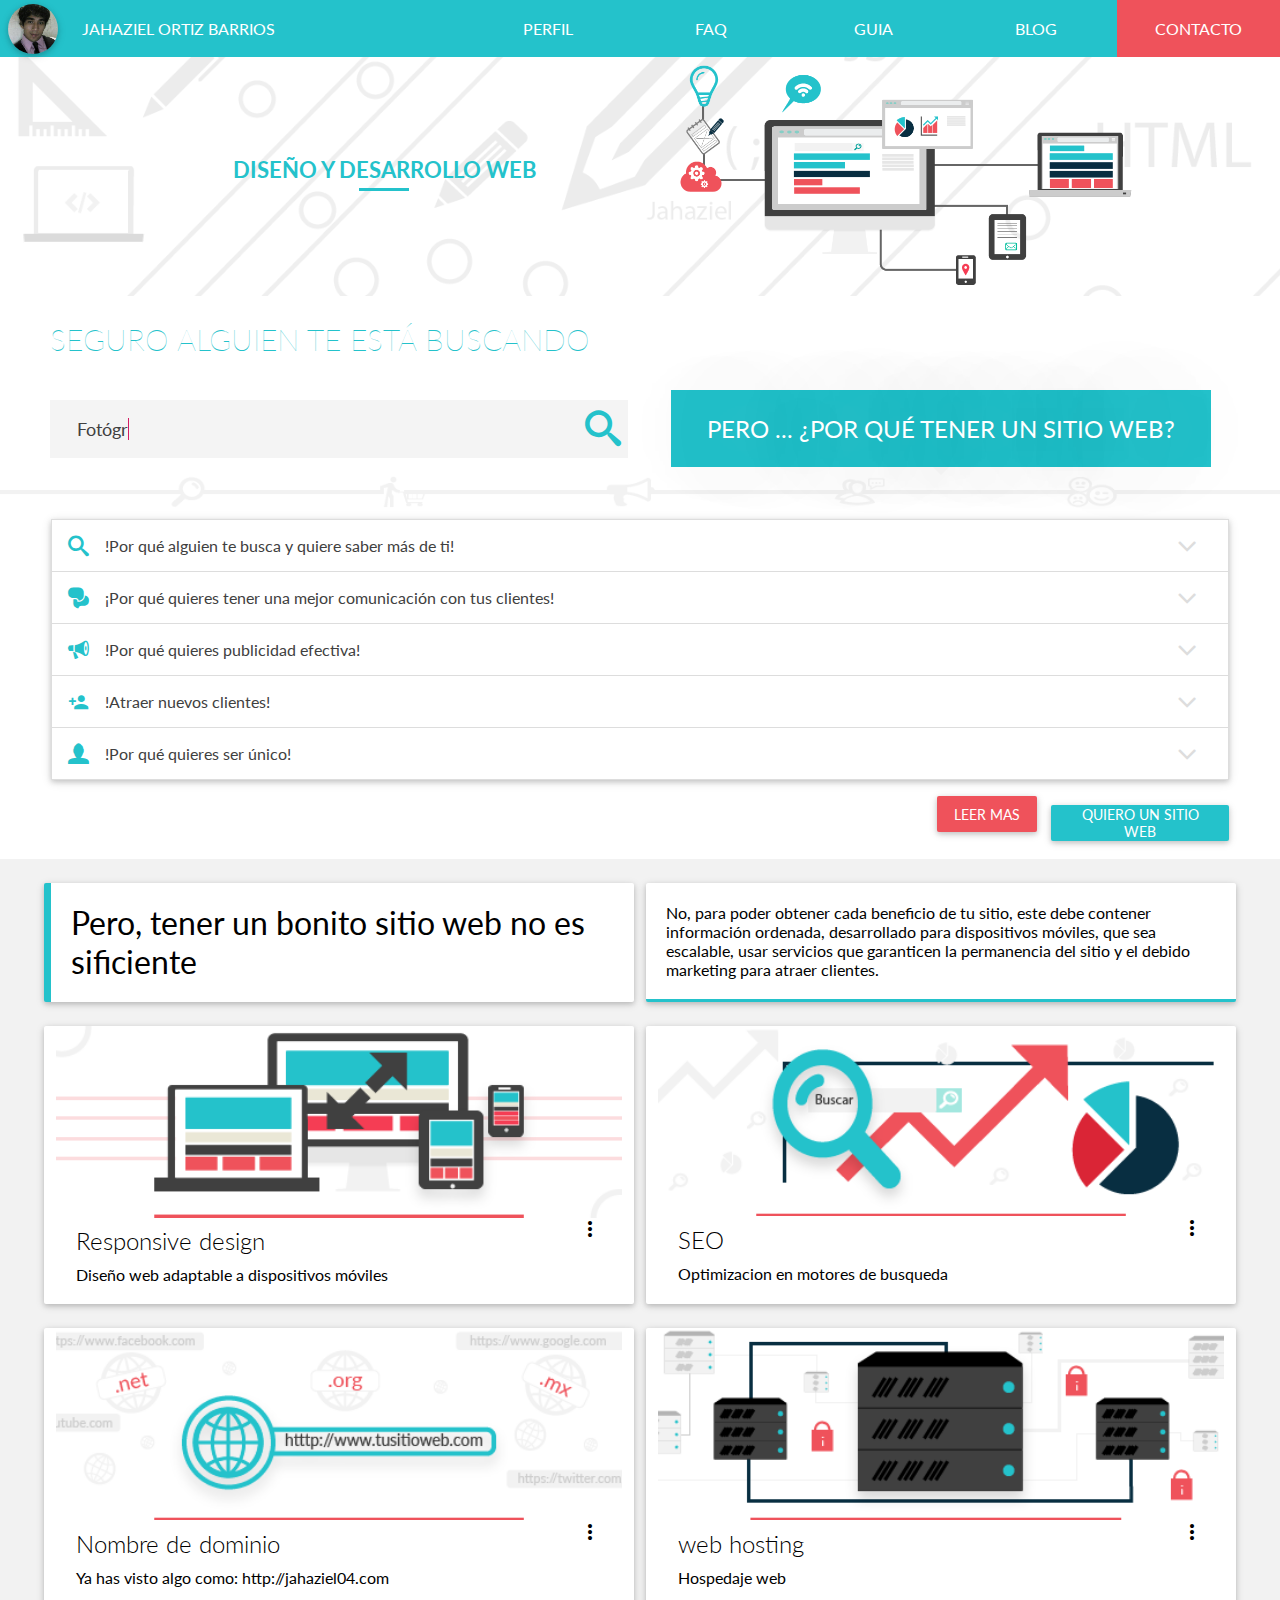
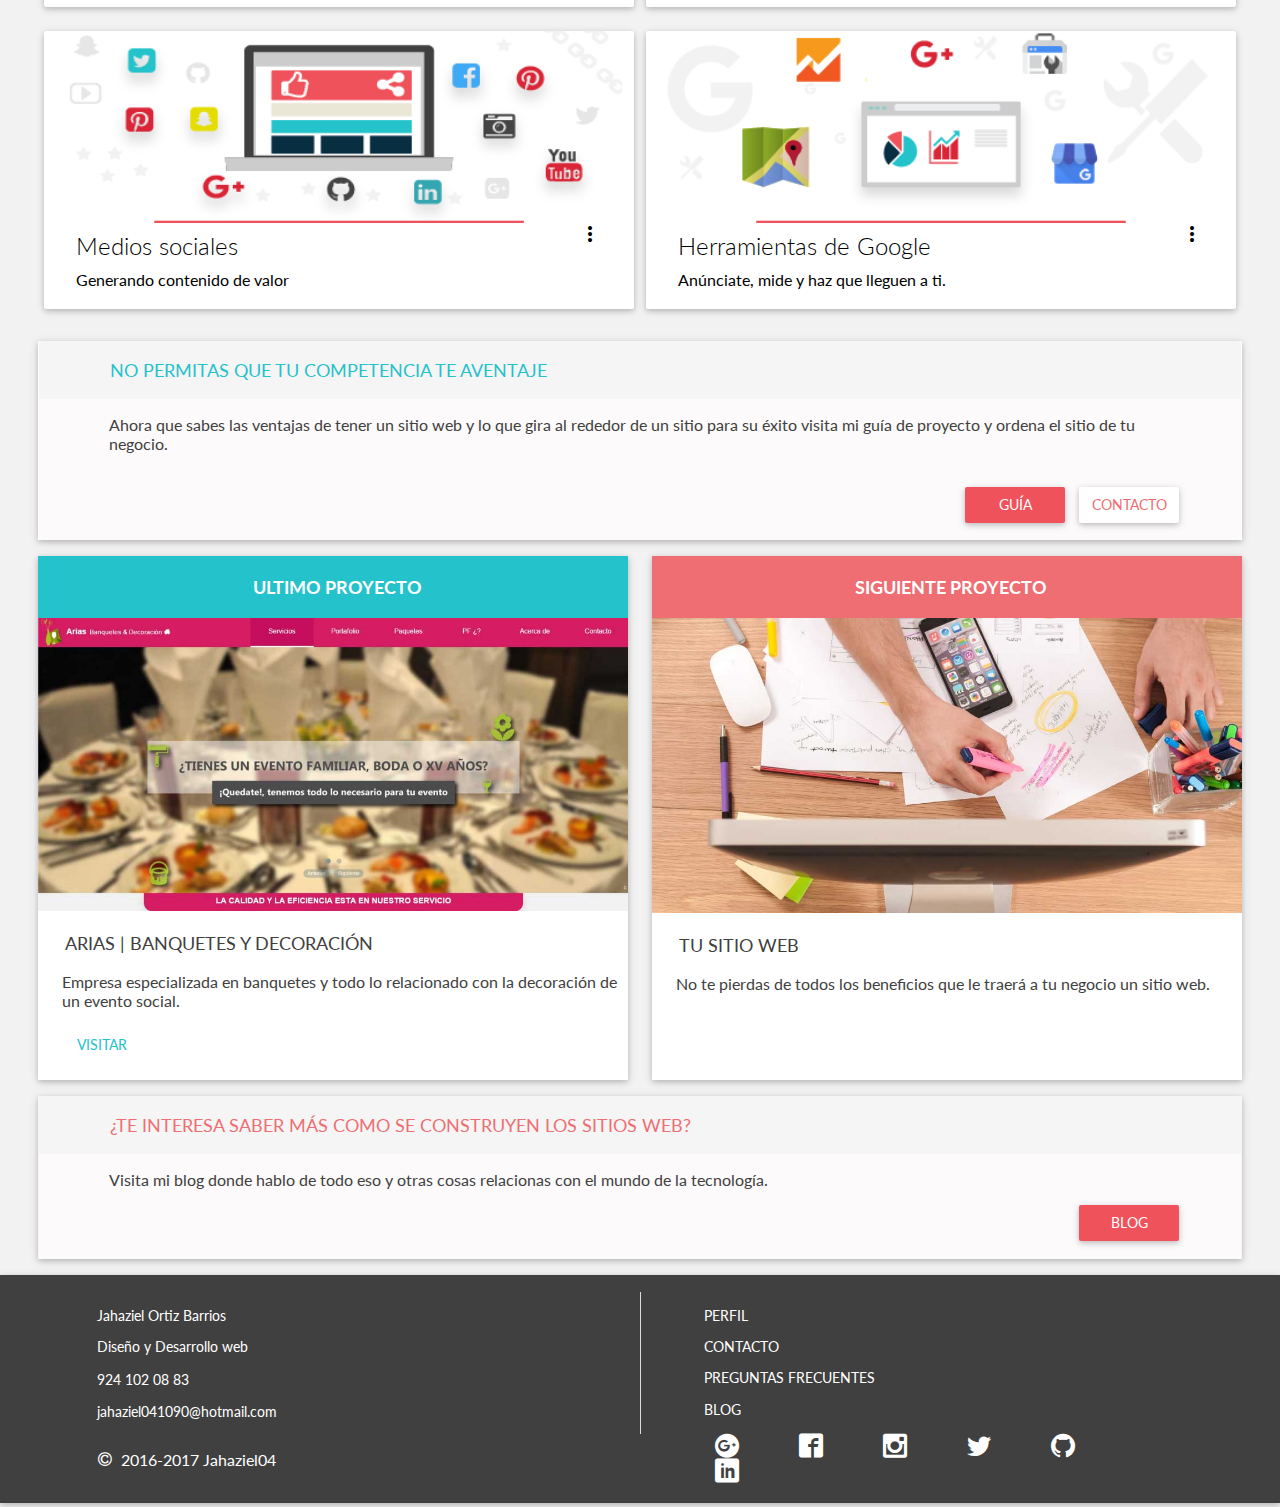
==== commit 9f99c8c2: "Avatar" ====
--- a/index.html
+++ b/index.html
@@ -15,7 +15,7 @@
   <body>
     <header id="header" class="header">
       <nav class="navbar"><a href="/" class="brand">
-          <figure class="margin-left circle--small disappear"><img src="https://scontent.xx.fbcdn.net/hphotos-xap1/v/t1.0-9/12688156_959748740729731_5556562599613514198_n.jpg?_nc_eui=ARhYQj7ZBpgGkshE7mGL3LKqt1WCCZKj5ncPIjfwVsN9NVvxZEDAgiCAArKD&amp;oh=0146c62cc2702142f5b499ef95fceb43&amp;oe=574B8534" alt="" class="imgfull"></figure>
+          <figure class="margin-left circle--small disappear"><img src="img/avatar.jpg" alt="" class="imgfull"></figure>
           <p class="title-brand">Jahaziel Ortiz Barrios</p></a>
         <div href="" class="toggle"><i class="fa fa-bars"></i></div>
         <div class="right"><a href="/profile" class="link">Perfil</a></div>
@@ -28,7 +28,7 @@
     <article class="header-card">
       <section class="header-card-top"></section>
       <section class="header-card-bottom back-img--header">
-        <figure class="circle--medium center-absolute"><img src="https://scontent.xx.fbcdn.net/hphotos-xap1/v/t1.0-9/12688156_959748740729731_5556562599613514198_n.jpg?_nc_eui=ARhYQj7ZBpgGkshE7mGL3LKqt1WCCZKj5ncPIjfwVsN9NVvxZEDAgiCAArKD&amp;oh=0146c62cc2702142f5b499ef95fceb43&amp;oe=574B8534" alt="" class="imgfull"></figure>
+        <figure class="circle--medium center-absolute"><img src="img/avatar.jpg" alt="" class="imgfull"></figure>
         <div class="container">
           <div class="row center middle">
             <div class="col-5 center small">
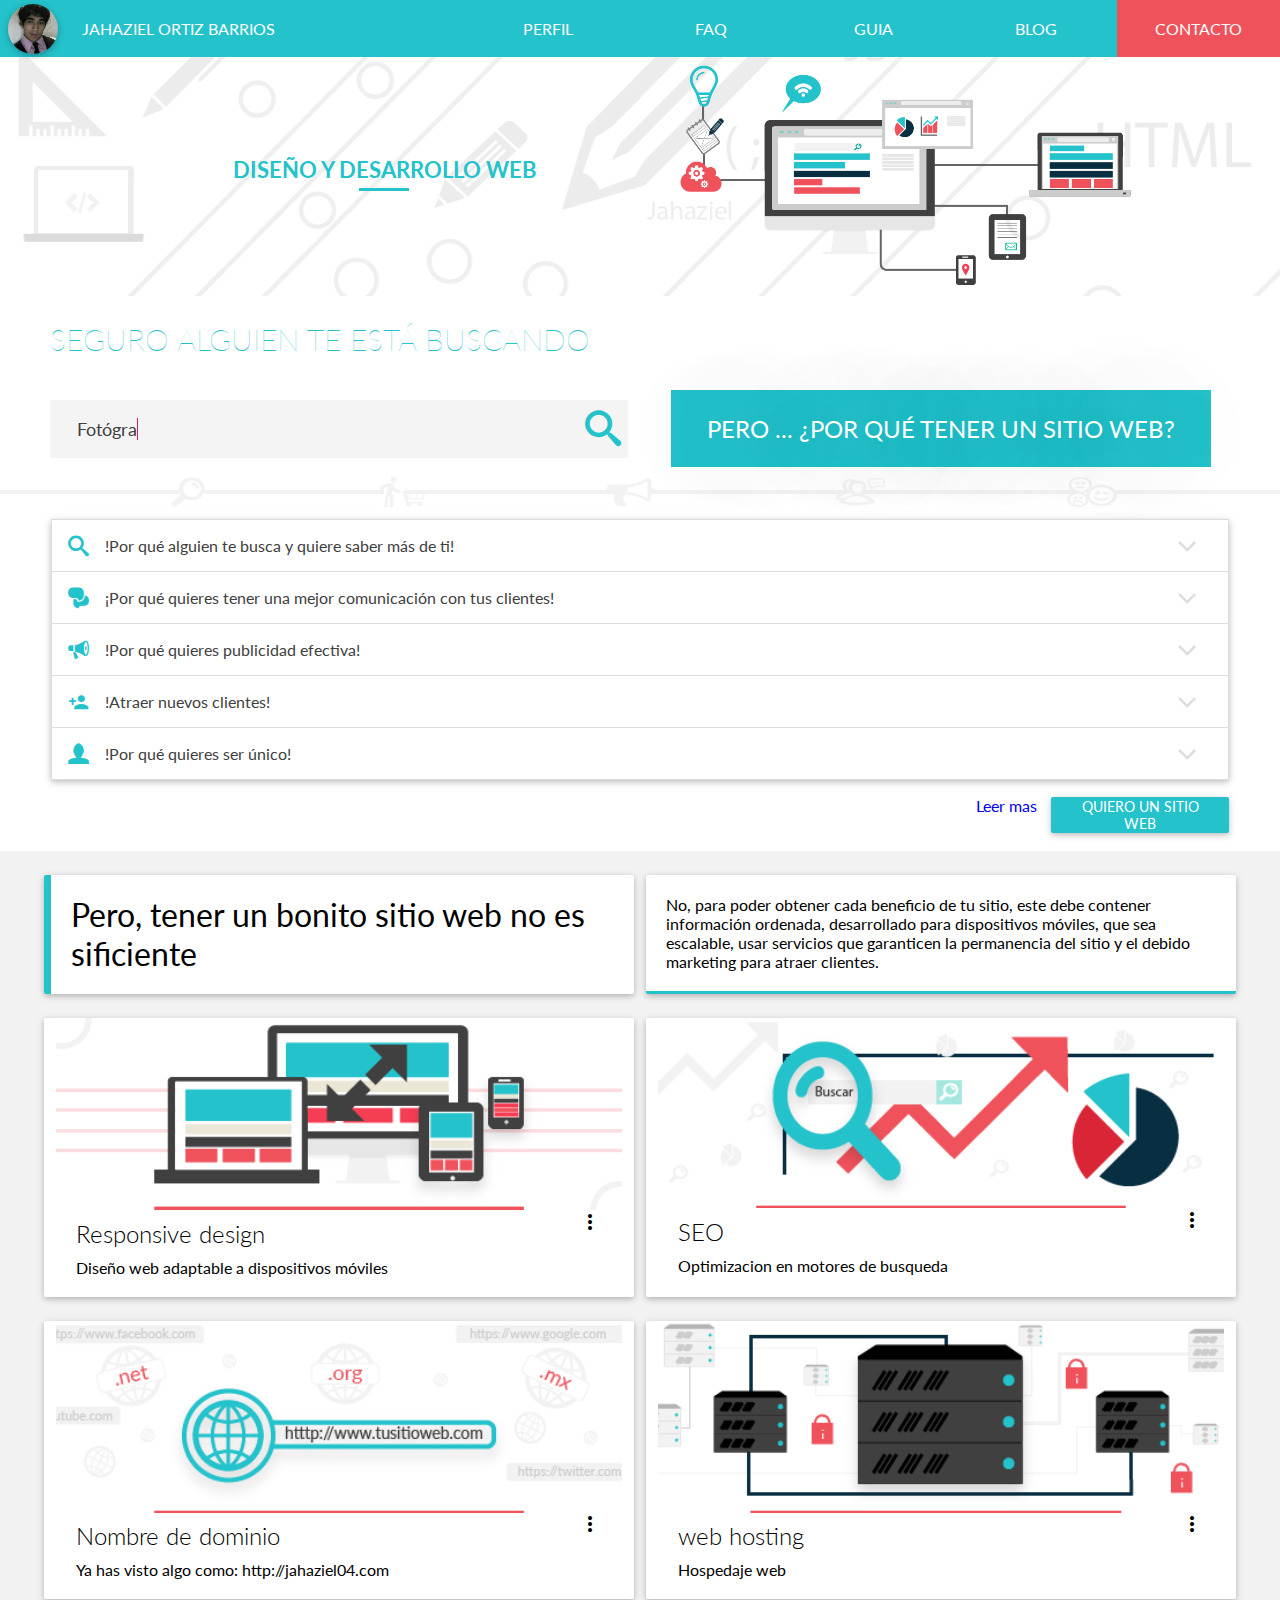
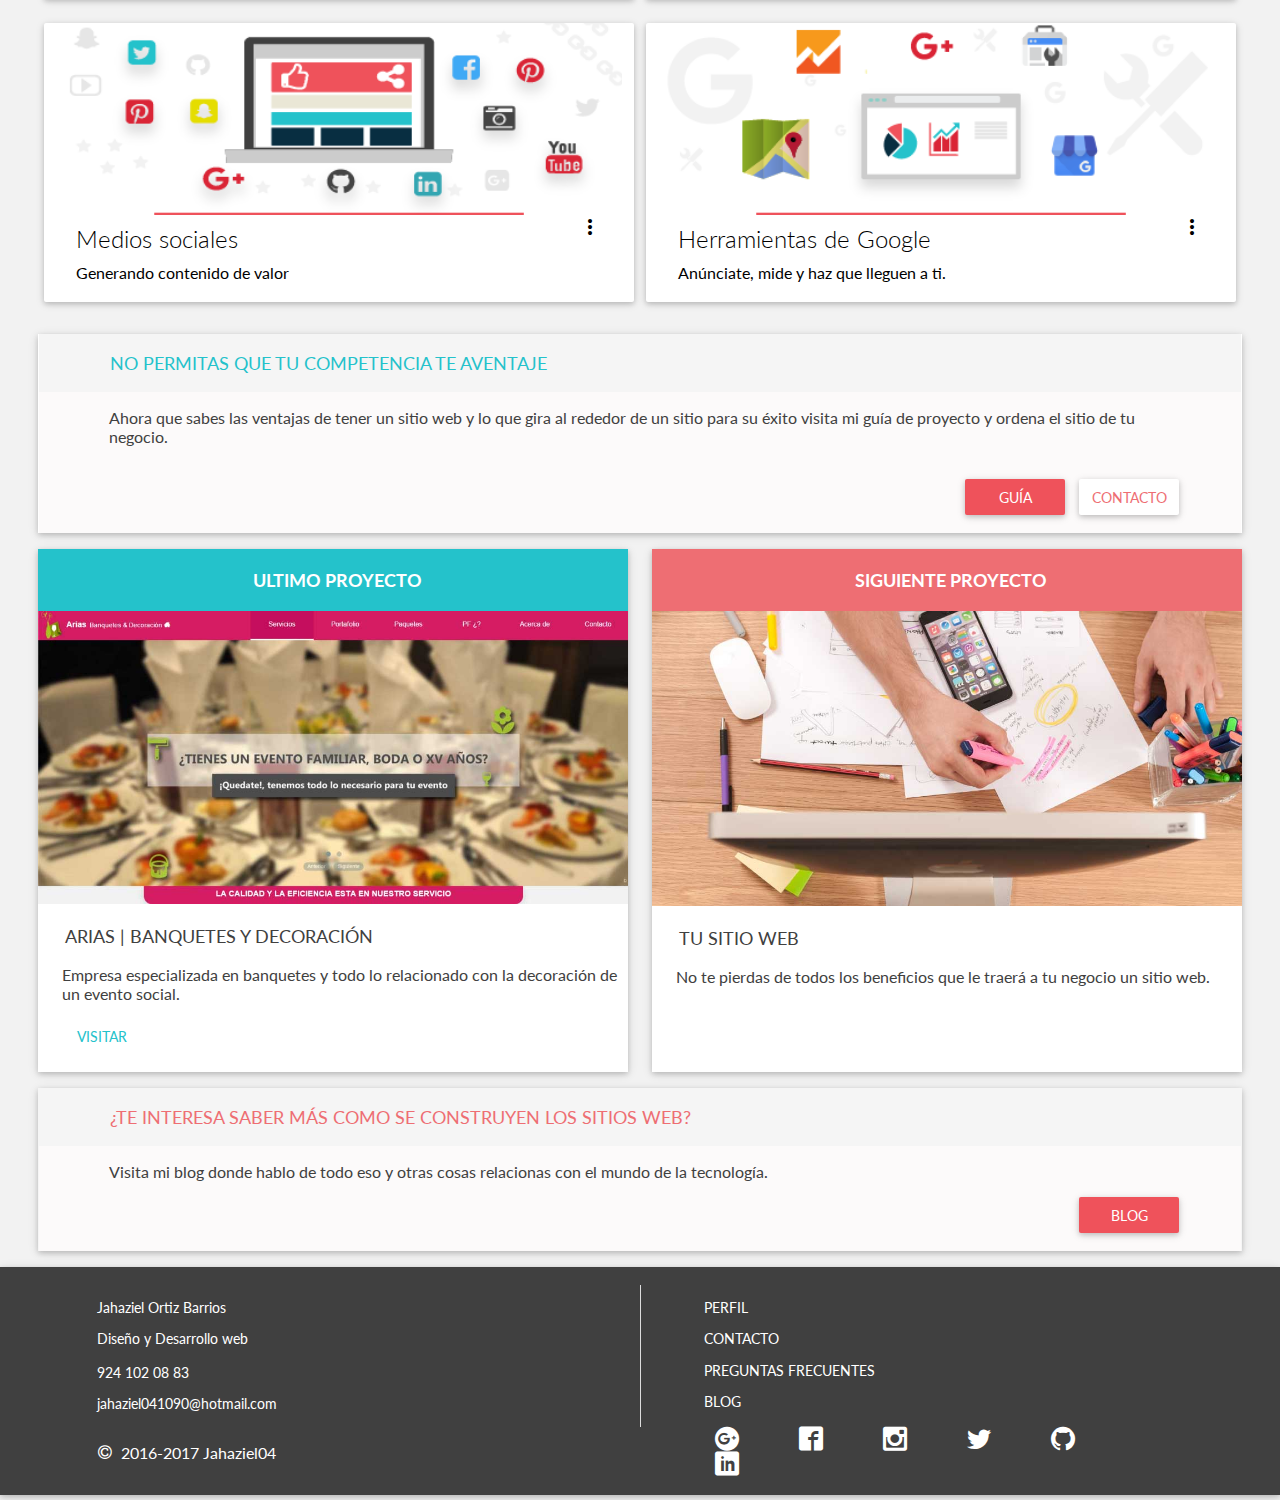
==== commit 30048fac: "dad" ====
--- a/index.html
+++ b/index.html
@@ -106,7 +106,7 @@
               </div>
             </div>
             <div class="row center box-padding-b">
-              <div class="col-12 end"><a href="/blog/generico/beneficios-de-tener-un-sitio-web/" class="button-principal">Leer mas</a><a href="/contact" class="button-want">Quiero un sitio web</a></div>
+              <div class="col-12 end"><a href="/blog/generico/razones-para-tener-un-sitio-web/">Leer mas</a><a href="/contact" class="button-want">Quiero un sitio web</a></div>
             </div>
           </div>
         </div>
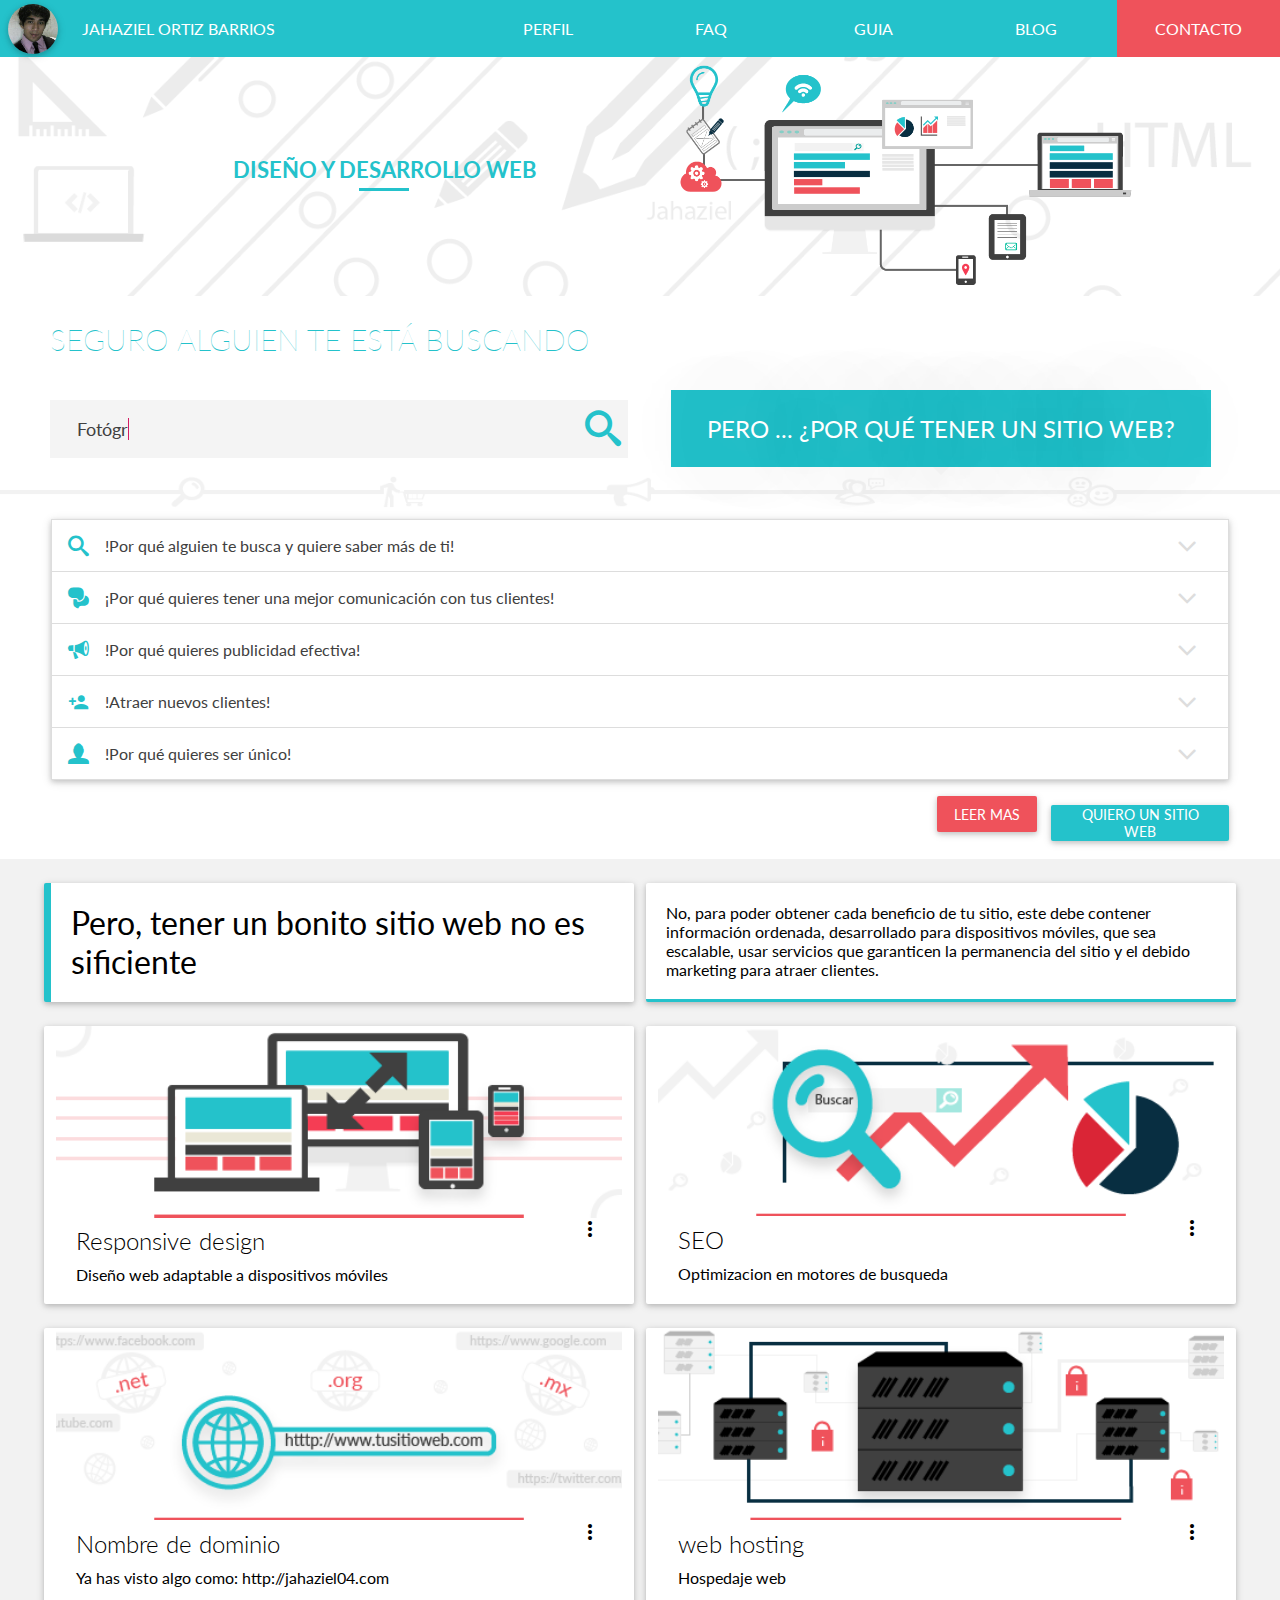
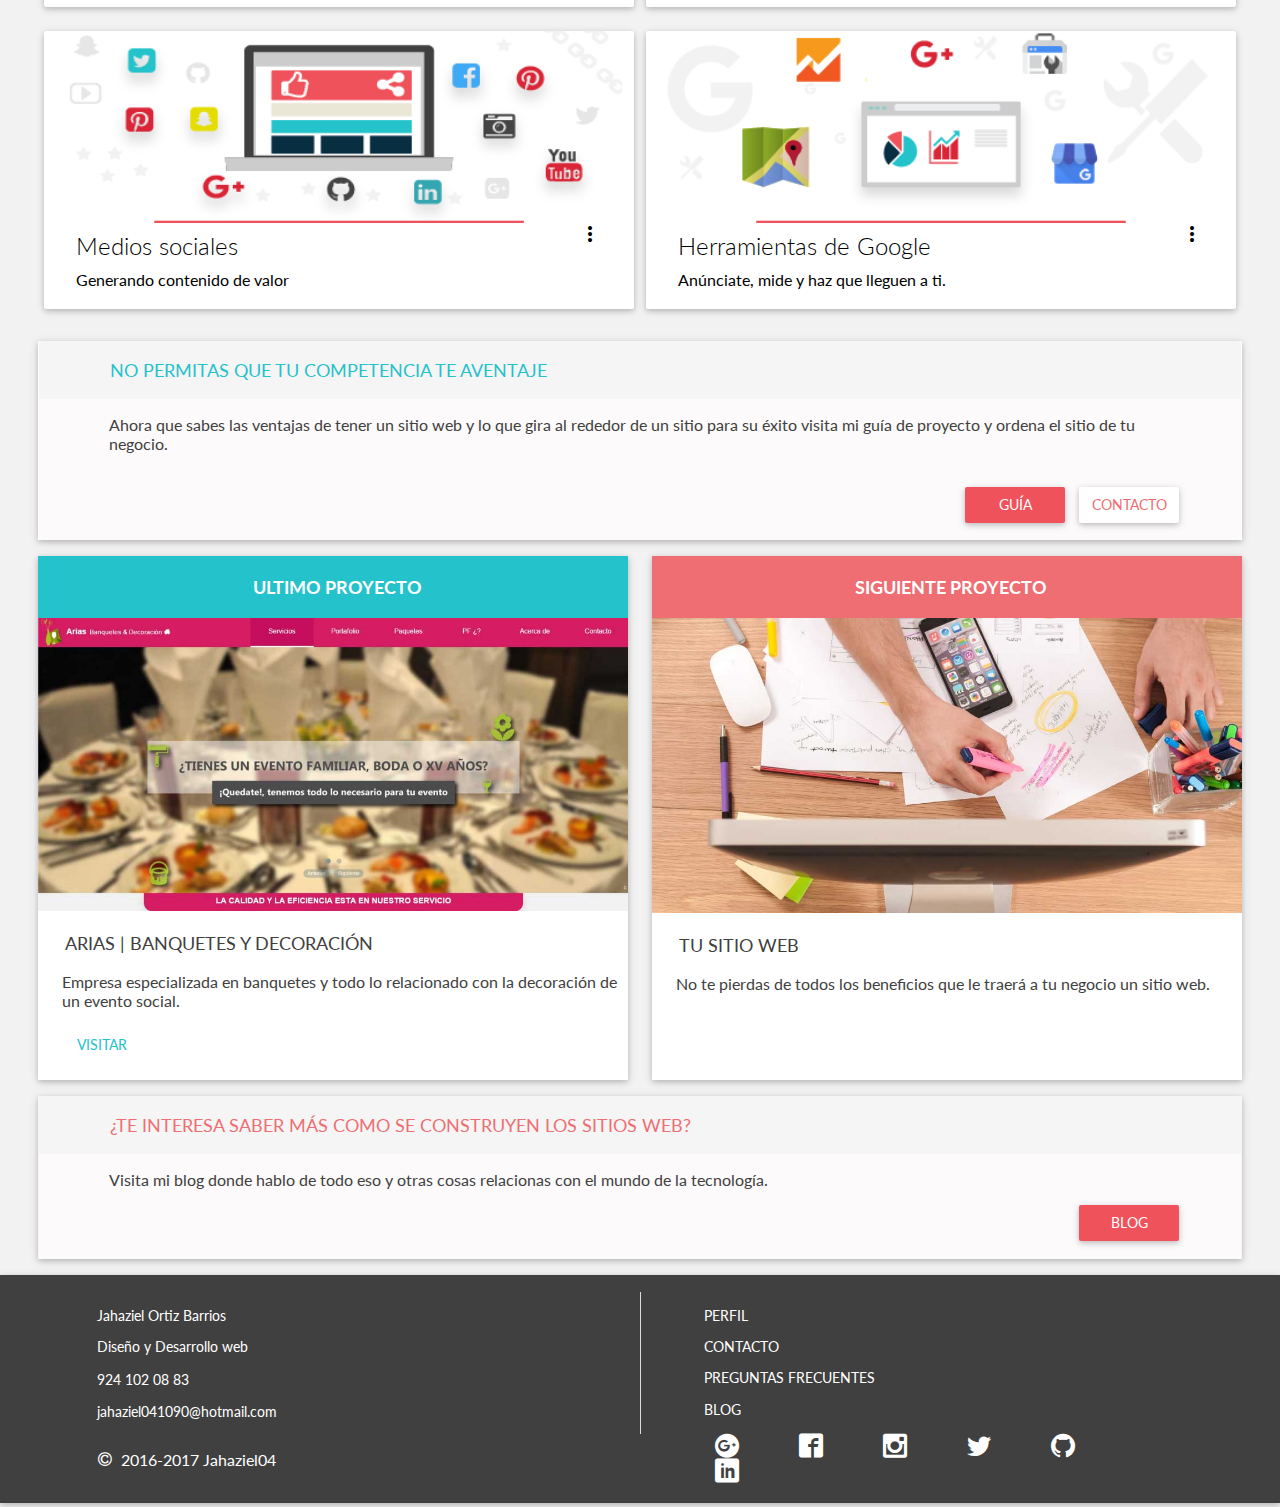
==== commit b802960f: "dad" ====
--- a/index.html
+++ b/index.html
@@ -106,7 +106,7 @@
               </div>
             </div>
             <div class="row center box-padding-b">
-              <div class="col-12 end"><a href="/blog/generico/razones-para-tener-un-sitio-web/">Leer mas</a><a href="/contact" class="button-want">Quiero un sitio web</a></div>
+              <div class="col-12 end"><a href="/blog/generico/razones-para-tener-un-sitio-web/" class="button-principal">Leer mas</a><a href="/contact" class="button-want">Quiero un sitio web</a></div>
             </div>
           </div>
         </div>
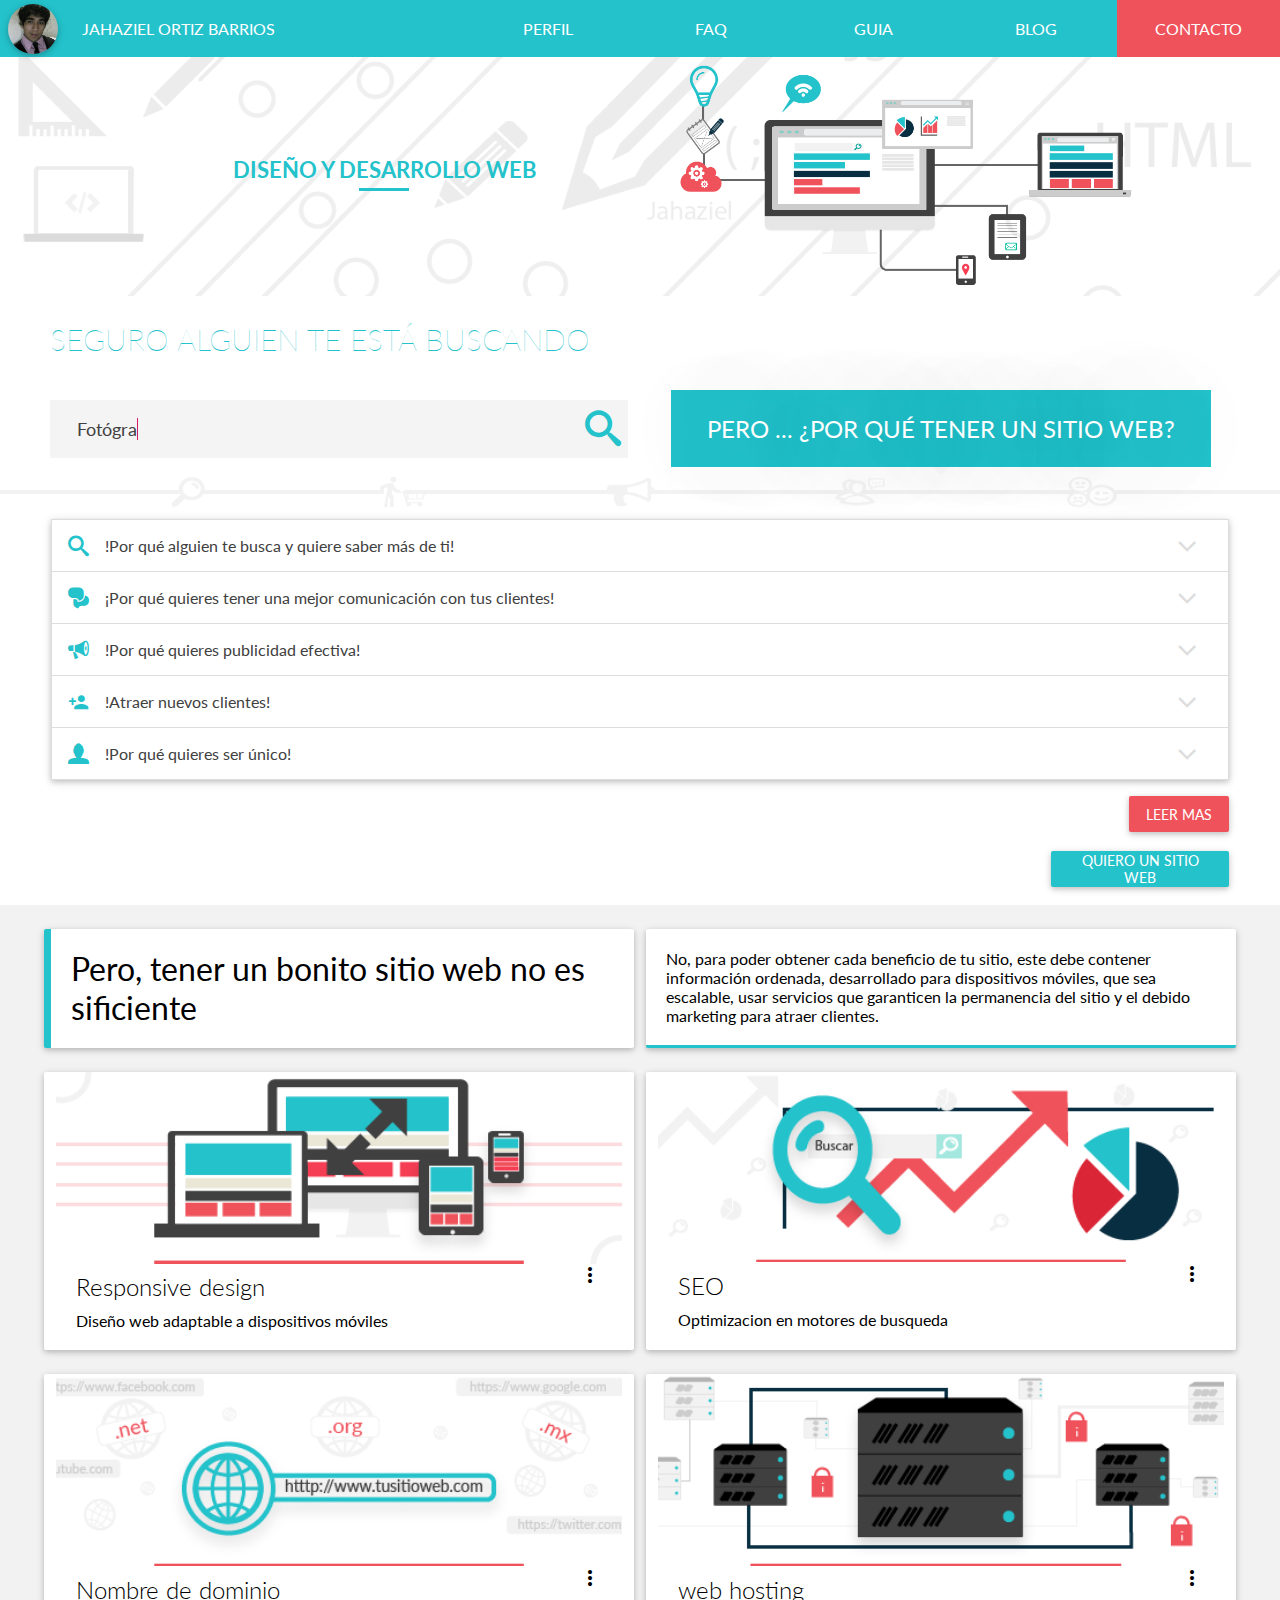
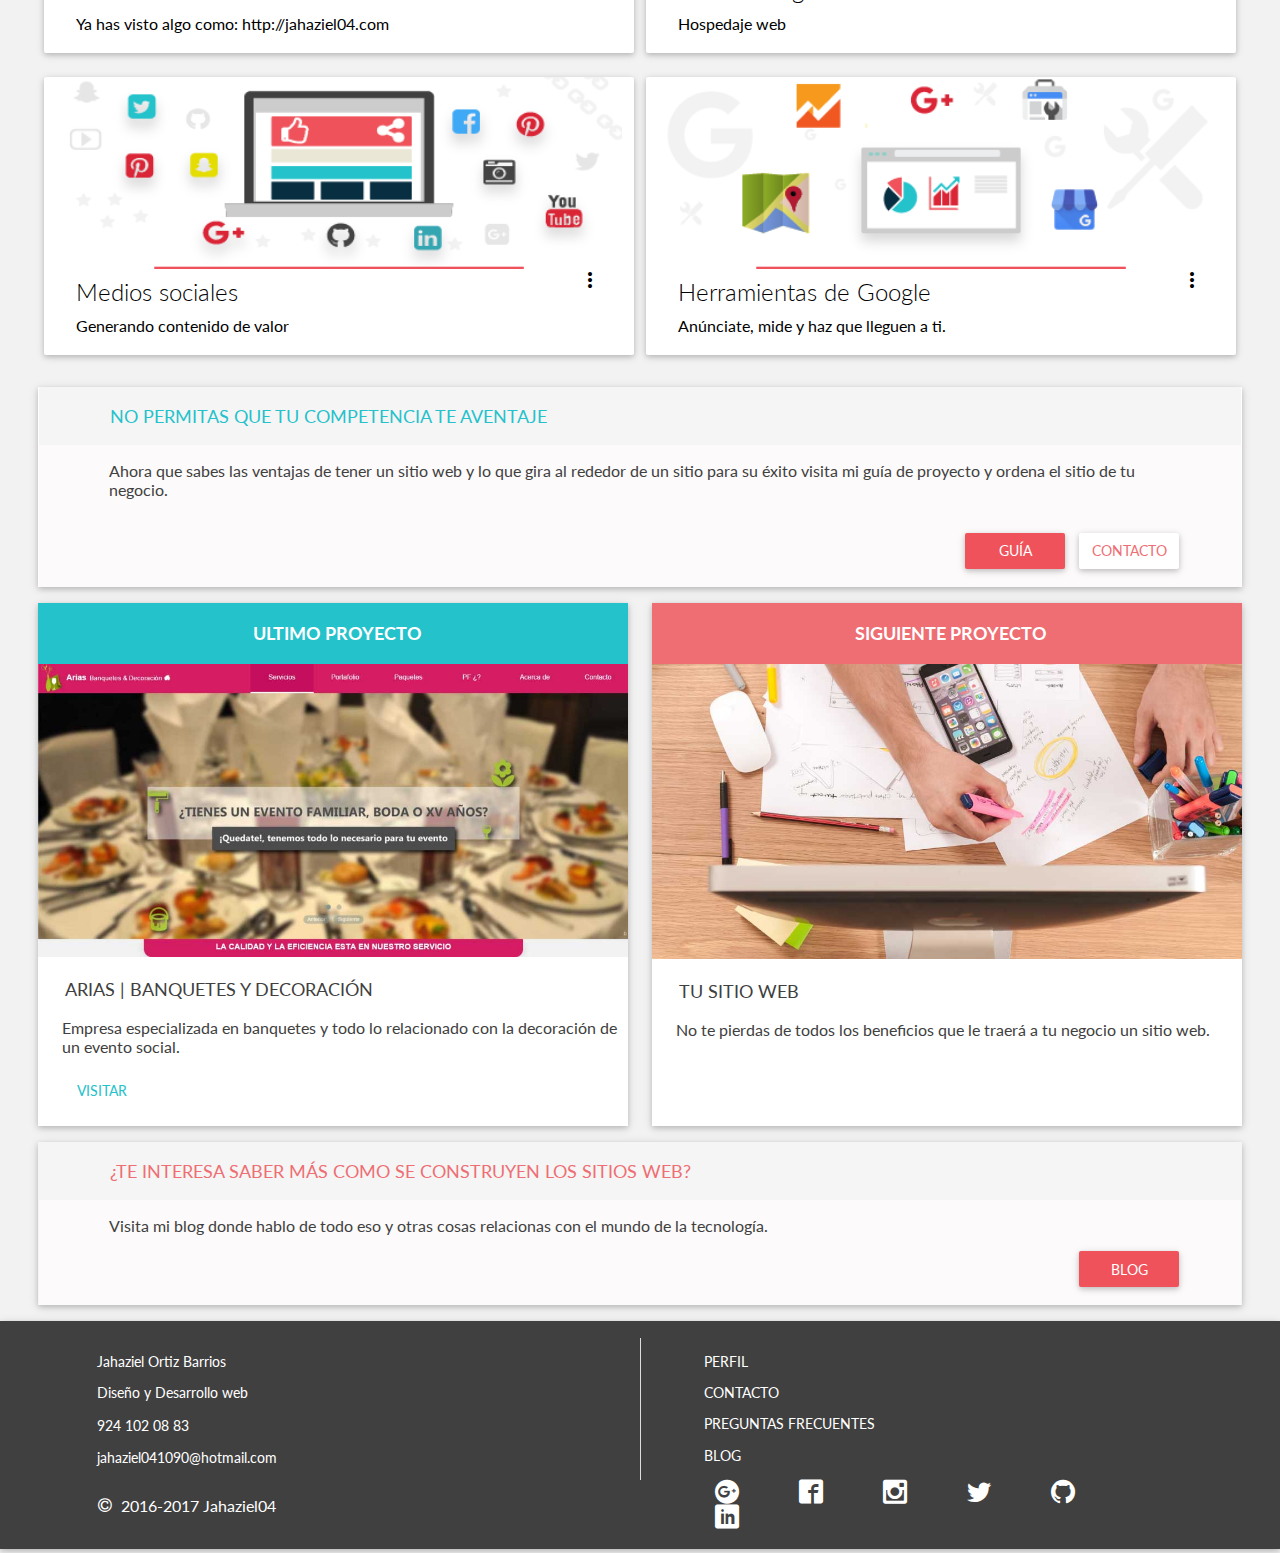
==== commit ad1510a8: "Mejorando espacio" ====
--- a/index.html
+++ b/index.html
@@ -106,7 +106,10 @@
               </div>
             </div>
             <div class="row center box-padding-b">
-              <div class="col-12 end"><a href="/blog/generico/razones-para-tener-un-sitio-web/" class="button-principal">Leer mas</a><a href="/contact" class="button-want">Quiero un sitio web</a></div>
+              <div class="col-12 end">
+                <div><a href="/blog/generico/razones-para-tener-un-sitio-web/" class="button-principal">Leer mas</a></div>
+                <div class="box-padding-t"><a href="/contact" class="button-want">Quiero un sitio web</a></div>
+              </div>
             </div>
           </div>
         </div>
